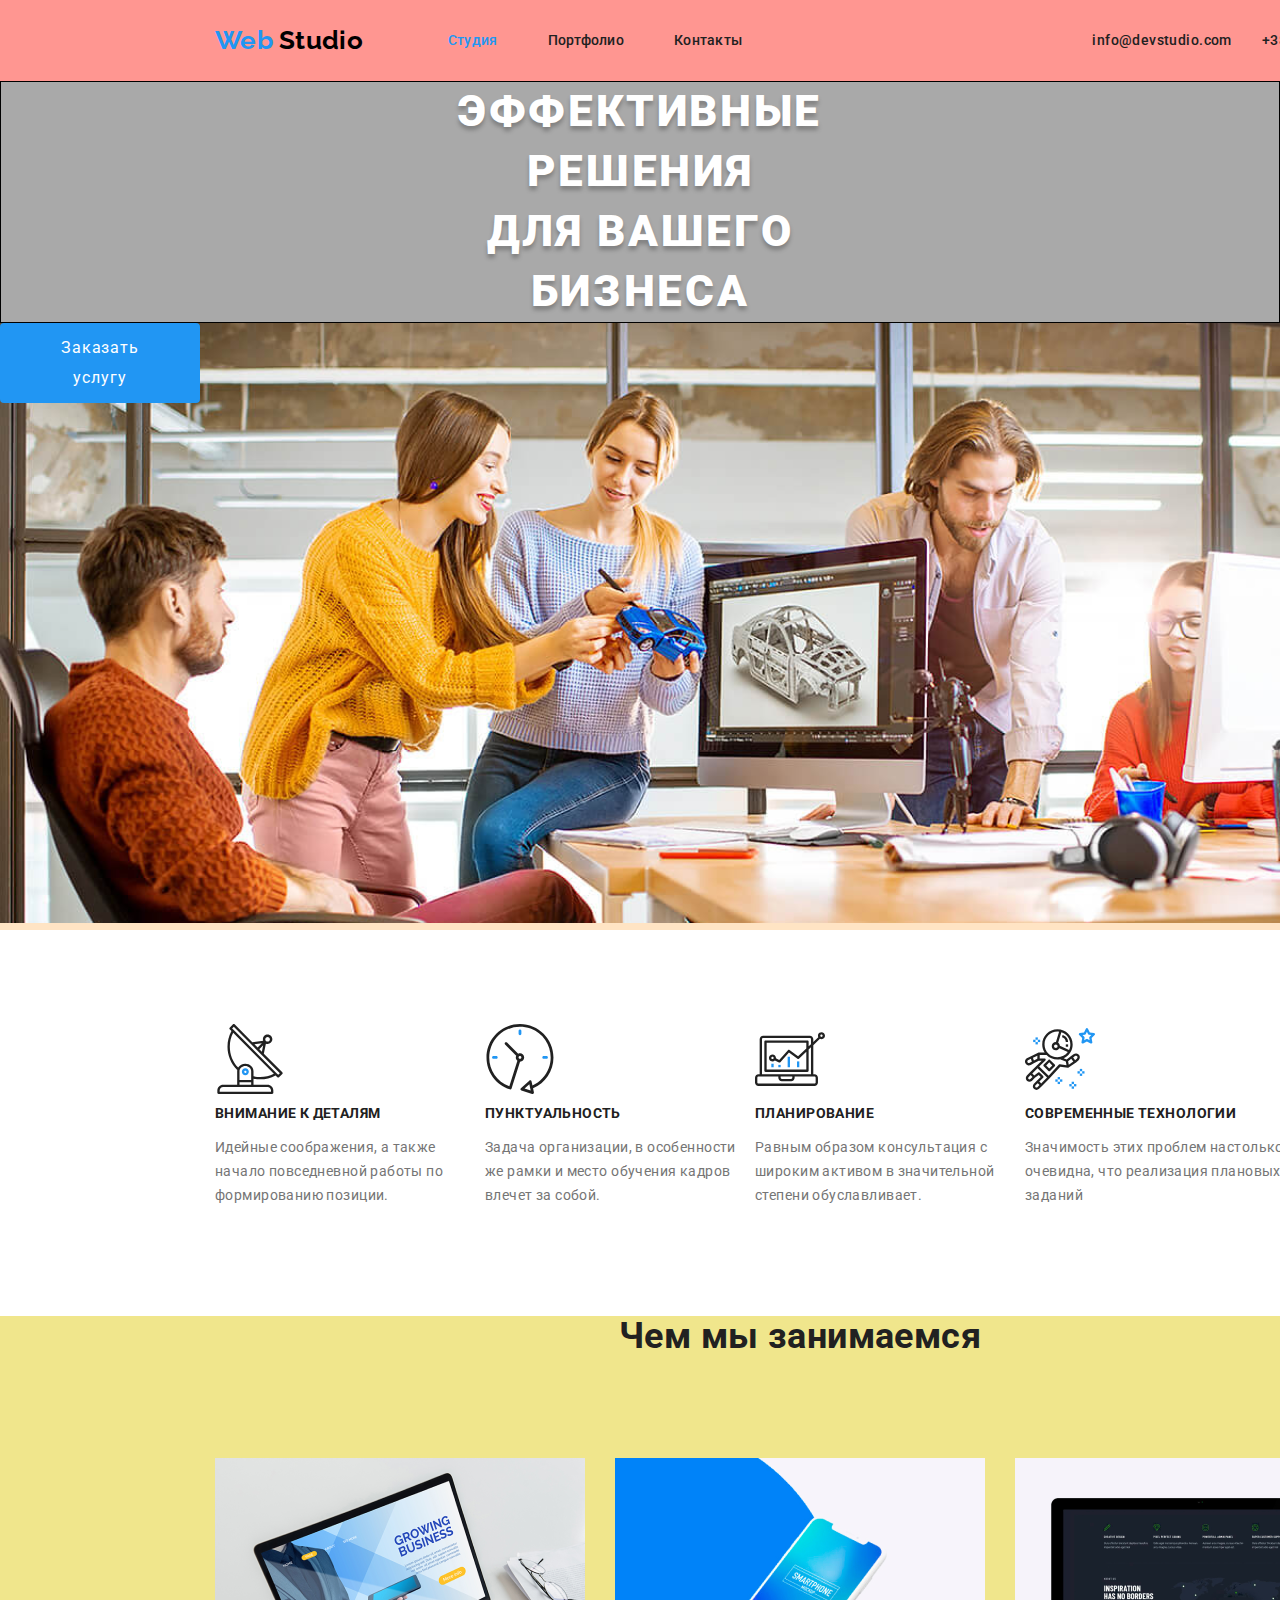
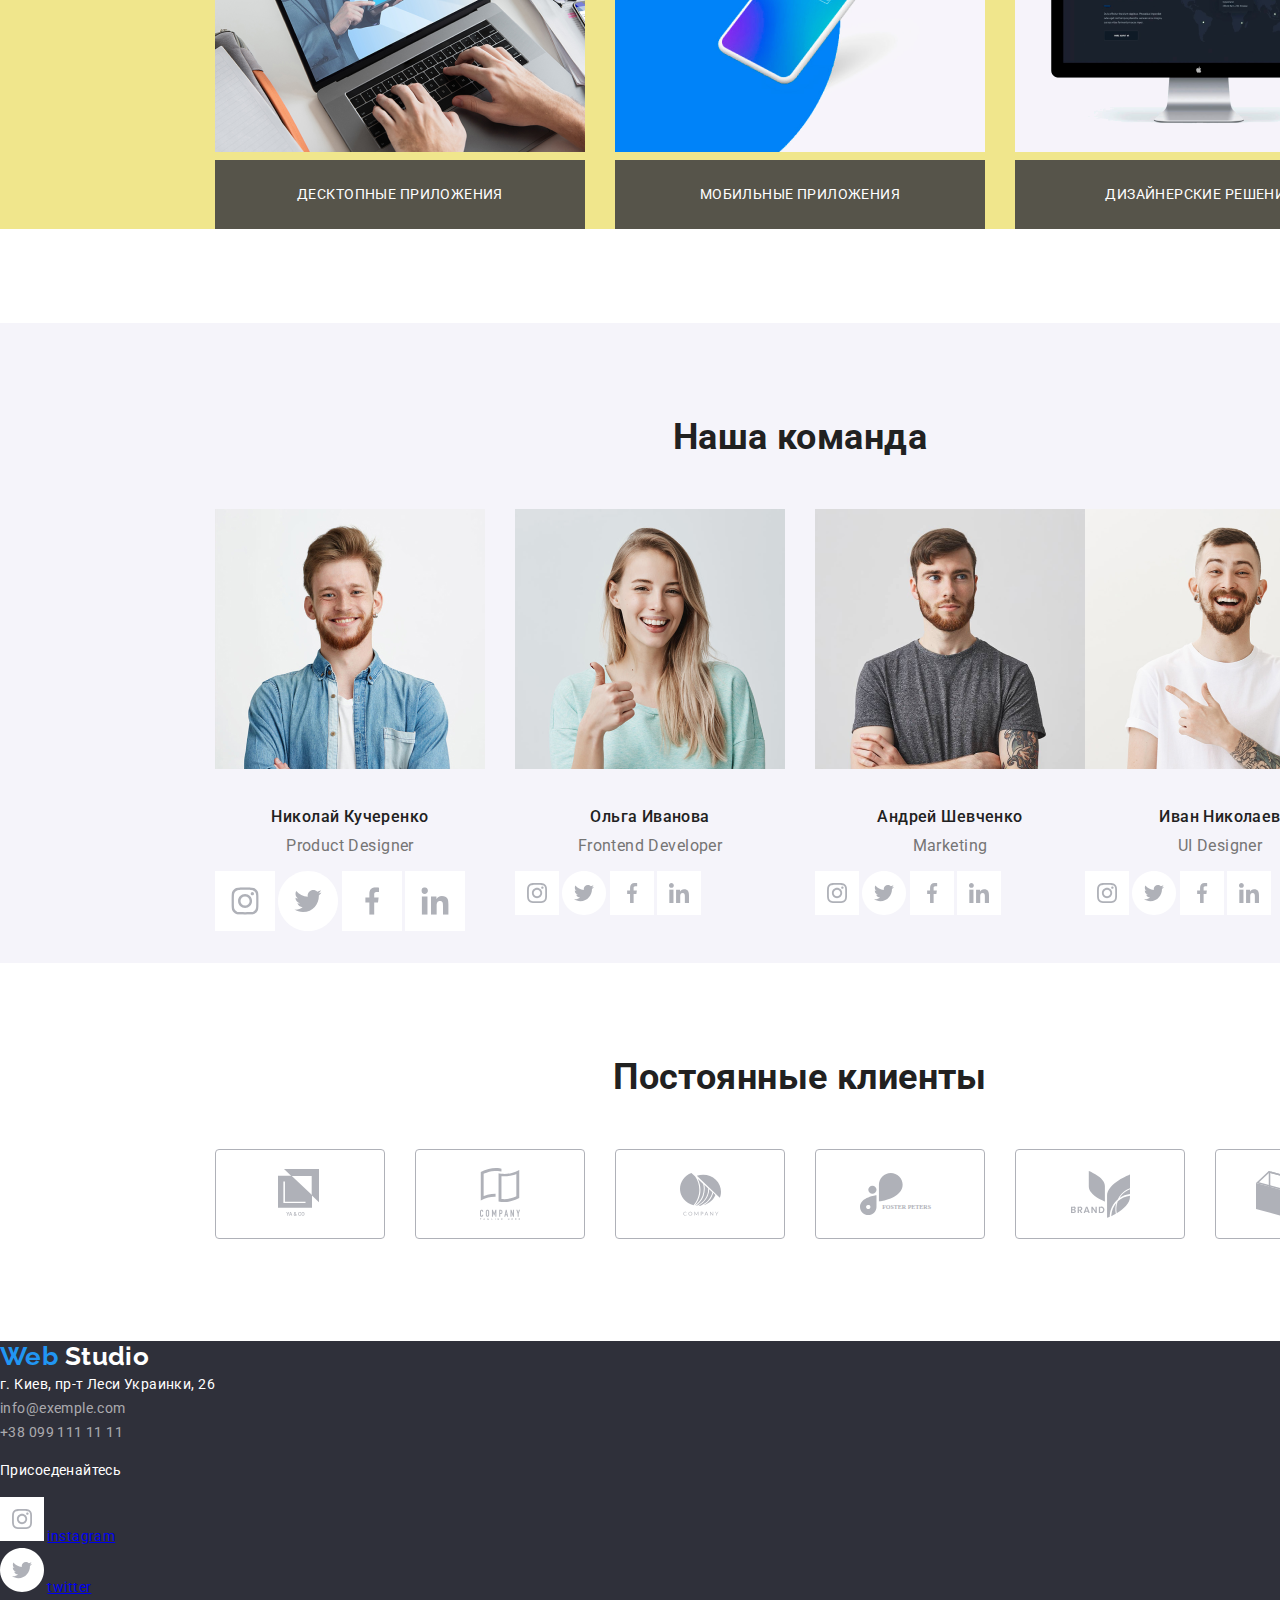
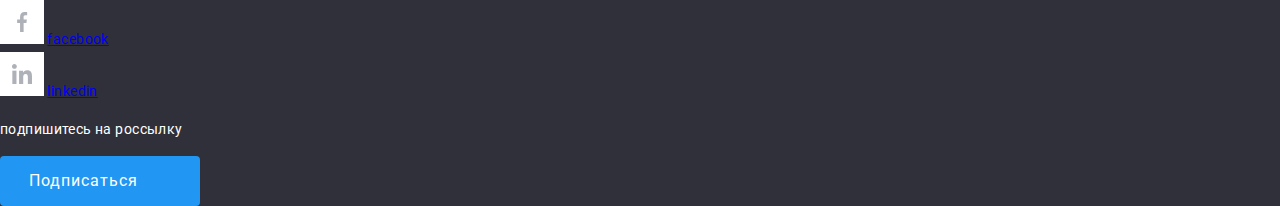
==== index.html @ 6019d4d0 "добавляет стили flaxbox в Студию" ====
<!DOCTYPE html>
<html lang="ru">
<head>
    <meta charset="UTF-8">
    <meta name="viewport" content="width=device-width, initial-scale=1.0">
    <title>Web Studio</title>
    <link href="https://fonts.googleapis.com/css2?family=Raleway:wght@700&family=Roboto:wght@500;700&display=swap" 
          rel="stylesheet"/>
    <link rel="stylesheet" href="./css/styles.css"/>
    <link rel="stylesheet" href="./css/normalize.css"/>
</head>
<body>   

    <!--шапка страницы-->
    <header>
        <div class="conteiner flaxbox">        
            <nav class="navigation">
                <a href="./index.html" class="logo"><span class="web">Web</span> Studio</a>
                <ul class="site-nav list">  
                    <li class="link-item">
                        <a href="./index.html" class="curent-link">Студия</a>
                    </li>
                    <li class="link-item">
                        <a href="./portfolio.html">Портфолио</a>
                    </li>
                    <li class="link-item">
                        <a href="">Контакты</a>
                    </li>      
                </ul>
            </nav>
            <ul class="site-auth list">  
                <li class="link-item">
                    <a href="mailto:info@devstudio.com">info@devstudio.com</a>
                </li>
                <li class="link-item">
                    <a href="tel:+380961111111">+38 096 111 11 11</a>
                </li>
            </ul>
        </div>
    </header>
    <main>

        <!--hero--->
        <section class="hero section">
            <div class="">            
                <h1 class="hero-title">Эффективные решения</br> для вашего бизнеса</h1>
                <a href="" class="button primary">Заказать услугу</a>
                <img src="./images/Header.png" alt="рабочий колектив работает над проэктом">
            </div>
        </section>

        <!--особенности-->
        <section class="section">
            <div class="conteiner features">
                <h2 hidden>Oсобенности</h2>
                <ul class="list features">
                    <li class="features-box">
                        <img src="./images/svg/antenna.svg" class="pic" alt="антена">
                        <h2 class="title">Внимание к деталям</h2>
                        <p>Идейные соображения, а также начало повседневной работы по формированию позиции.</p>
                    </li>
                    <li class="features-box">
                        <img src="./images/svg/clock.svg" class="pic" alt="часы">
                        <h2 class="title">Пунктуальность</h2>
                        <p>Задача организации, в особенности же рамки и место обучения кадров влечет за собой.</p>
                    </li>
                    <li class="features-box">
                        <img src="./images/svg/diagram.svg" class="pic" alt="диаграмма">
                        <h2 class="title">Планирование</h2>
                        <p>Равным образом консультация с широким активом в значительной степени обуславливает.</p>
                    </li>
                    <li class="features-box">
                        <img src="./images/svg/astronaut.svg" class="pic" alt="астронавт">
                        <h2 class="title">Современные технологии</h2>
                        <p>Значимость этих проблем настолько очевидна, что реализация плановых заданий</p>
                    </li>
                </ul>
            </div>
        </section>

        <!--чем мы занимаемся-->
        <section class="section">
            <div class="conteiner work">
                <h2 class="section-title">Чем мы занимаемся</h2>
                <ul class="list work">
                    <li class="work-box">
                        <img src="./images/pic/notebook.png" alt="ноутбук"> 
                        <p class="text">Десктопные приложения</p>
                    </li>
                    <li class="work-box">
                        <img src="./images/pic/mobil.png" alt="смартфон">
                        <p class="text">Мобильные приложения</p>
                    </li>
                    <li class="work-box">
                        <img src="./images/pic/computer.png" alt="компьютер">
                        <p class="text">Дизайнерские решения</P>
                    </li>
                </ul>
            </div> 
        </section>

        <!--наша команда-->
        <section class="section">
            <div class="conteiner team">
                <h2 class="section-title our-team">Наша команда</h2>
                <ul class="list team">
                    <li class="team-member 1">
                        <img src="./images/команда/николай.jpg" alt="фото работника" width="270">
                        <h3 class="team-title">Николай Кучеренко</h3>
                        <p class="team-text">Product Designer</p>
                            
                        <ul class="list social-links-box">
                            <li class="social-links">
                                <a href=""></a>
                                <img class="link social-link-item" src="./images/social-links/instagram.svg" 
                                alt="ссылка на инстаграм">
                                <a href=""></a>
                                <img class="link social-link-item" src="./images/social-links/twitter.svg" 
                                alt="ссылка на твитер">
                                <a href=""></a>
                                <img class="link social-link-item" src="./images/social-links/facebook.svg" 
                                alt="ссылка на фейсбук">
                                <a href=""></a>
                                <img class="link social-link-item" src="./images/social-links/linkedin.svg" 
                                alt="ссылка на линкедин"> 
                            </li>
                        </ul>  
                    </li>
                    <li class="team-member 2">
                        <img src="./images/команда/ольга.png" alt="фото работника" width="270">
                        <h3 class="team-title">Ольга Иванова</h3>
                        <p class="team-text">Frontend Developer</p>
                        
                        <ul class="list social-links-box">
                            <li class="social-links">
                                <a href=""></a>
                                <img src="./images/social-links/instagram.svg" alt="ссылка на инстаграм">
                                <a href=""></a>
                                <img src="./images/social-links/twitter.svg" alt="ссылка на твитер">
                                <a href=""></a>
                                <img src="./images/social-links/facebook.svg" alt="ссылка на фейсбук">
                                <a href=""></a>
                                <img src="./images/social-links/linkedin.svg" alt="ссылка на линкедин"> 
                            </li>
                        </ul>
                    </li>
                    <li class="team-member 3">
                        <img src="./images/команда/андрей.png" alt="фото работника" width="270">
                        <h3 class="team-title">Андрей Шевченко</h3>
                        <p class="team-text">Marketing</p>
                            
                        <ul class="list social-links-box">
                            <li class="social-links">
                                <a href=""></a>
                                <img src="./images/social-links/instagram.svg" alt="ссылка на инстаграм">
                                <a href=""></a>
                                <img src="./images/social-links/twitter.svg" alt="ссылка на твитер">
                                <a href=""></a>
                                <img src="./images/social-links/facebook.svg" alt="ссылка на фейсбук">
                                <a href=""></a>
                                <img src="./images/social-links/linkedin.svg" alt="ссылка на линкедин"> 
                            </li>
                        </ul>
                        </li>
                    <li class="team-member 4">
                        <img src="./images/команда/иван.png" alt="фото работника" width="270">
                        <h3 class="team-title">Иван Николаев</h3>
                        <p class="team-text">UI Designer</p>
                            
                        <ul class="list social-links-box">
                            <li class="social-links">
                                <a href=""></a>
                                <img src="./images/social-links/instagram.svg" alt="ссылка на инстаграм">
                                <a href=""></a>
                                <img src="./images/social-links/twitter.svg" alt="ссылка на твитер">
                                <a href=""></a>
                                <img src="./images/social-links/facebook.svg" alt="ссылка на фейсбук">
                                <a href=""></a>
                                <img src="./images/social-links/linkedin.svg" alt="ссылка на линкедин"> 
                            </li>
                        </ul>
                    </li>
                </ul>
            </div> 
        </section>

        <!--постоянные клиенты-->
        <section class="section">
            <div class="conteiner clients">
                <h2 class="section-title">Постоянные клиенты</h2>
                <ul class="list clients-list-box">
                    <li class="clients-list">
                        <a href=""></a>
                        <img src="./images/clients/Client1.svg" alt="Логотип компании 1">
                    </li>
                    <li class="clients-list">
                        <a href=""></a>
                        <img src="./images/clients/Client2.svg" alt="Логотип компании 2">
                    </li>
                    <li class="clients-list">
                        <a href=""></a>
                        <img src="./images/clients/Client3.svg" alt="Логотип компании 3">
                    </li>
                    <li class="clients-list">
                        <a href=""></a>
                        <img src="./images/clients/Client4.svg" alt="Логотип компании 4">
                    </li>
                    <li class="clients-list">
                        <a href=""></a>
                        <img src="./images/clients/Client5.svg" alt="Логотип компании 5">
                    </li>
                    <li class="clients-list">
                        <a href=""></a>
                        <img src="./images/clients/Client6.svg" alt="Логотип компании 6">
                    </li>
                </ul>
            </div>
        </section> 
    </main>
    
    <!--подвал-->
    <footer class="footer">
        <div>        
            <!--контакты-->
            <div>
                <a href="./index.html" class="logo logo-footer"><span class="web">Web</span> Studio</a>
                <address>
                    г. Киев, пр-т Леси Украинки, 26 
                </address>  
                <ul class="list contacts">
                    <li>info@exemple.com</li>
                    <li>+38 099 111 11 11</li>
                </ul>     
            </div>
            <!--соц.сети-->
            <div>
                <p>Присоеденайтесь</p>
                <ul class="list">
                    <li>
                        <img src="./images/social-links/instagram.svg" alt="ссылка на инстаграм">
                        <a href="./images/social-links/instagram.svg" aria-label="Cсылка на instagram">instagram</a>
                    </li>
                    <li>
                        <img src="./images/social-links/twitter.svg" alt="ссылка на твитер">
                        <a href="./images/social-links/twitter.svg" aria-label="Cсылка на twitter">twitter</a>
                    </li>
                    <li>
                        <img src="./images/social-links/facebook.svg" alt="ссылка на фейсбук">
                        <a href="./images/social-links/facebook.svg" aria-label="Cсылка на facebook">facebook</a>
                    </li>
                    <li>
                        <img src="./images/social-links/linkedin.svg" alt="ссылка на линкедин">
                        <a href="./images/social-links/linkedin.svg" aria-label="Cсылка на linkedin">linkedin</a>
                    </li>
                </ul>
            </div>
            <!--подписка на россылку-->
            <div>
                <p>подпишитесь на россылку</p>
                <a href="" class="button secondary">Подписаться</a>
            </div>
        </div>
    </footer>
</body>
</html>
---- css/styles.css ----
.conteiner.flaxbox {
    background-color: #ff9691;
}
.hero {
    background-color: bisque;
}
.hero-title {
    background-color: darkgray;
}
.conteiner.specifications {
    background-color: rgb(186, 243, 245);
}
.conteiner.work {
    background-color: khaki;
}


:root {
    --primary-text-color: #212121;
    --text-color:  #757575;
    --accent-color: #2196F3;
    --primary-white-color: #ffffff;
}

*,
*:before,
*:after {
    box-sizing: border-box;
}

body {
    font-family: Roboto;
    font-style: normal;
    font-weight: 400;
    font-size: 14px;
    line-height: 1.71;    
    letter-spacing: 0.03em;
    background-color: var(--primary-white-color);
    color: var(--text-color); 
} 

nav {
    display: flex;
    font-weight: 500;
    line-height: 1.14;
    letter-spacing: 0.02em;
    color: var(--primary-text-color);
}

h1,h2,h3,h4,h5 {
    color: var(--primary-text-color);
    font-weight: 700;
}

.logo {
    font-family: Raleway;
    font-weight: 700;
    font-size: 26px;
    line-height: 1.2;
    color: #000000;
    text-decoration: none;
}

.web,
.site-nav .curent-link {
    color: var(--accent-color);
}

.flaxbox {
    padding: 25px 0;
}

.flaxbox,
.navigation,
.site-nav, 
.site-auth { 
    display: flex;
    justify-content: flex-end;
    align-items: center;
}

.site-nav .link-item:not(:first-child) { 
    margin-left: 50px;
}

.navigation .logo {
    margin-right: 85px;
}

.site-auth .link-item:not(:first-child) { 
    margin-left: 30px;
}

.navigation {
    margin-right: auto;
}

.conteiner {
    width: 1600px;
    padding-left: 215px;
    padding-right: 215px;
    margin-left: auto;
    margin-right: auto;
}

.section {
   margin-bottom: 94px;

}

/* SITE-NAU -AUTH */

.site-nav a,
.site-auth a {
    font-weight: 500;
    font-size: 14px;
    line-height: 1.14;
    color: var(--primary-text-color);
    text-decoration: none;
}

.site-nav a:hover,
.site-auth a:hover,
.site-nav a:focus,
.site-auth a:focus {
    color: var(--accent-color) 
}

/* HERO */

.hero-title {
    font-weight: 900;
    font-size: 44px;
    line-height: 1.36;
    letter-spacing: 0.06em;
    text-transform: uppercase;
    text-align: center;
    color: var(--primary-white-color);
    border: 1px solid #000000;
    text-shadow: 0px 4px 4px rgba(0, 0, 0, 0.25);
    margin: 0;
    padding-left: 452px;
    padding-right: 452px;
}


/* BUTTON */

.button {
    display: flex;
    align-items: center;
    text-align: center;

    font-size: 16px;
    line-height: 1.88;
    letter-spacing: 0.06em;   
    width: 200px;
    padding: 10px 32px;
    border-radius: 4px;
    
    color: var(--primary-text-color);
    background-color: #F5F4FA;
    text-decoration: none;
}

.button.primary {
    position: absolute;
    color: var(--primary-white-color);
    background-color: var(--accent-color);
}

.button.secondary {
    padding-top: 10px;
    padding-right: 62px;
    padding-bottom: 10px;
    padding-left: 29px;
    border-radius: 4px;
    color: var(--primary-white-color);
    background-color: var(--accent-color);
}

.button.filters {
    box-sizing: content-box;
    width: auto;
    padding: 6px 22px;
    font-weight: 500;
    font-size: 16px;
    line-height: 1.63;
    letter-spacing: 0.03em;
}

.button.filters:hover {
    color: var(--primary-white-color);
    background-color: var(--accent-color);
}

.list {
    list-style: none;
    padding: 0;
    margin: 0;
}

/* ОСОБЕННОСТИ */

.features .title {
    font-size: 14px;
    line-height: 1.14;
    text-transform: uppercase;
    color: var(--primary-text-color);
}

.list.features {
    display: flex;
}

.features-box {
    width: calc((100% - 30px * 3) / 4);
    align-content: space-between;
}

.features-box:nth-child(4n) {
    padding-right: 0;
}

.list.features .pic {
    display: block;
    justify-content: center
}


/* Чем мы занимаемся */

.section-title {
    font-size: 36px;
    line-height: 1.16;
    text-align: center;
    color: var(--primary-text-color);
    margin: 0;
    padding-bottom: 50px;
}

.work-box .text {
    font-size: 14px;
    line-height: 1.14;
    text-align: center;
    text-transform: uppercase;
    background: rgba(47, 48, 58, 0.8);
    color: var(--primary-white-color); 
    margin: 0;
    padding: 27px 0;
}

.list.work {
    display: flex; 
    padding-top: 50px;
}

.work-box {
    width: calc((100% - 30px * 2) / 3);
    margin-right: 30px;
}

.work-box:nth-child(3n) {
    margin-right: 0;
}



/* НАША КОМАНДА */

.conteiner.team {
    background-color: #F5F4FA;
}

.team .team-title {
    font-weight: 500;
    font-size: 16px;
    line-height: 1.19;
    text-align: center;
    color: var(--primary-text-color);
    margin: 30px 0 0;
}

.team .team-text { 
    font-weight: 400;
    font-size: 16px;
    line-height: 1.19;
    text-align: center;
    color: var(--text-color);
    margin: 10px 0 0;
}

.our-team {
    padding-top: 94px;
}

.list.team {
    display: flex;
}

.team-member {
    width: calc((100% - 30px * 3) / 4);
    margin-right: 30px;
}

.team-member:nth-child(3n) {
    margin-right: 0;
}

.social-links-box {
    /* display: flex;
    justify-content: space-between;    */
    margin: 16px 0 24px;
}

.social-link-item {
    width: calc((100% - 10px * 3) / 4);

}
.list .social-links {
    color: var(--text-color);
}

.social-links .link:hover,
.social-links .link:focus {
    color: var(--accent-color);
}

/* CLIENTS */

.clients-list-box  {
    display: flex;
}

.clients-list {
    width: calc((100% - 30px * 5) / 6);
    margin-right: 30px;
}


/* FOOTER */

.footer {
    background: #2F303A;
    color: var(--primary-white-color);
    font-size: 14px;
    line-height: 1.71;
}

.logo.logo-footer {    
    color: var(--primary-white-color);
} 

address {
    font-style: normal;
}


.list.contacts  {
    color: rgba(255, 255, 255, 0.6);
    text-decoration: none
}

/* .team {
    display: flex;
} */

.projects .title {
    font-weight: 700;
    font-size: 18px;
    line-height: 2;
    letter-spacing: 0.06em;
    color: var(--primary-text-color);
}

.projects .text {
    font-weight: 400;
    font-size: 16px;
    line-height: 1.88;
    color: var(--text-color);
}

.effects-title {
    font-weight: 400;
    font-size: 18px;
    line-height: 1.55;
}


/* цвет текста заголовка черный #212121; */
/* вторичный цвет, абзац, #757575; */
/* белый цвет #FFFFFF; */
/* емейл напис rgba(255, 255, 255, 0.6) */
/*  иконки background: #E5E5E5; */
/* страниця вторичний цвет background: #F5F4FA; */
/* интерактивная подсветка цвет  #2196F3; */
/*  фон надписов "чем мы занимаемся"background: rgba(47, 48, 58, 0.8); */
/* фон наша команда background: #F5F4FA; */
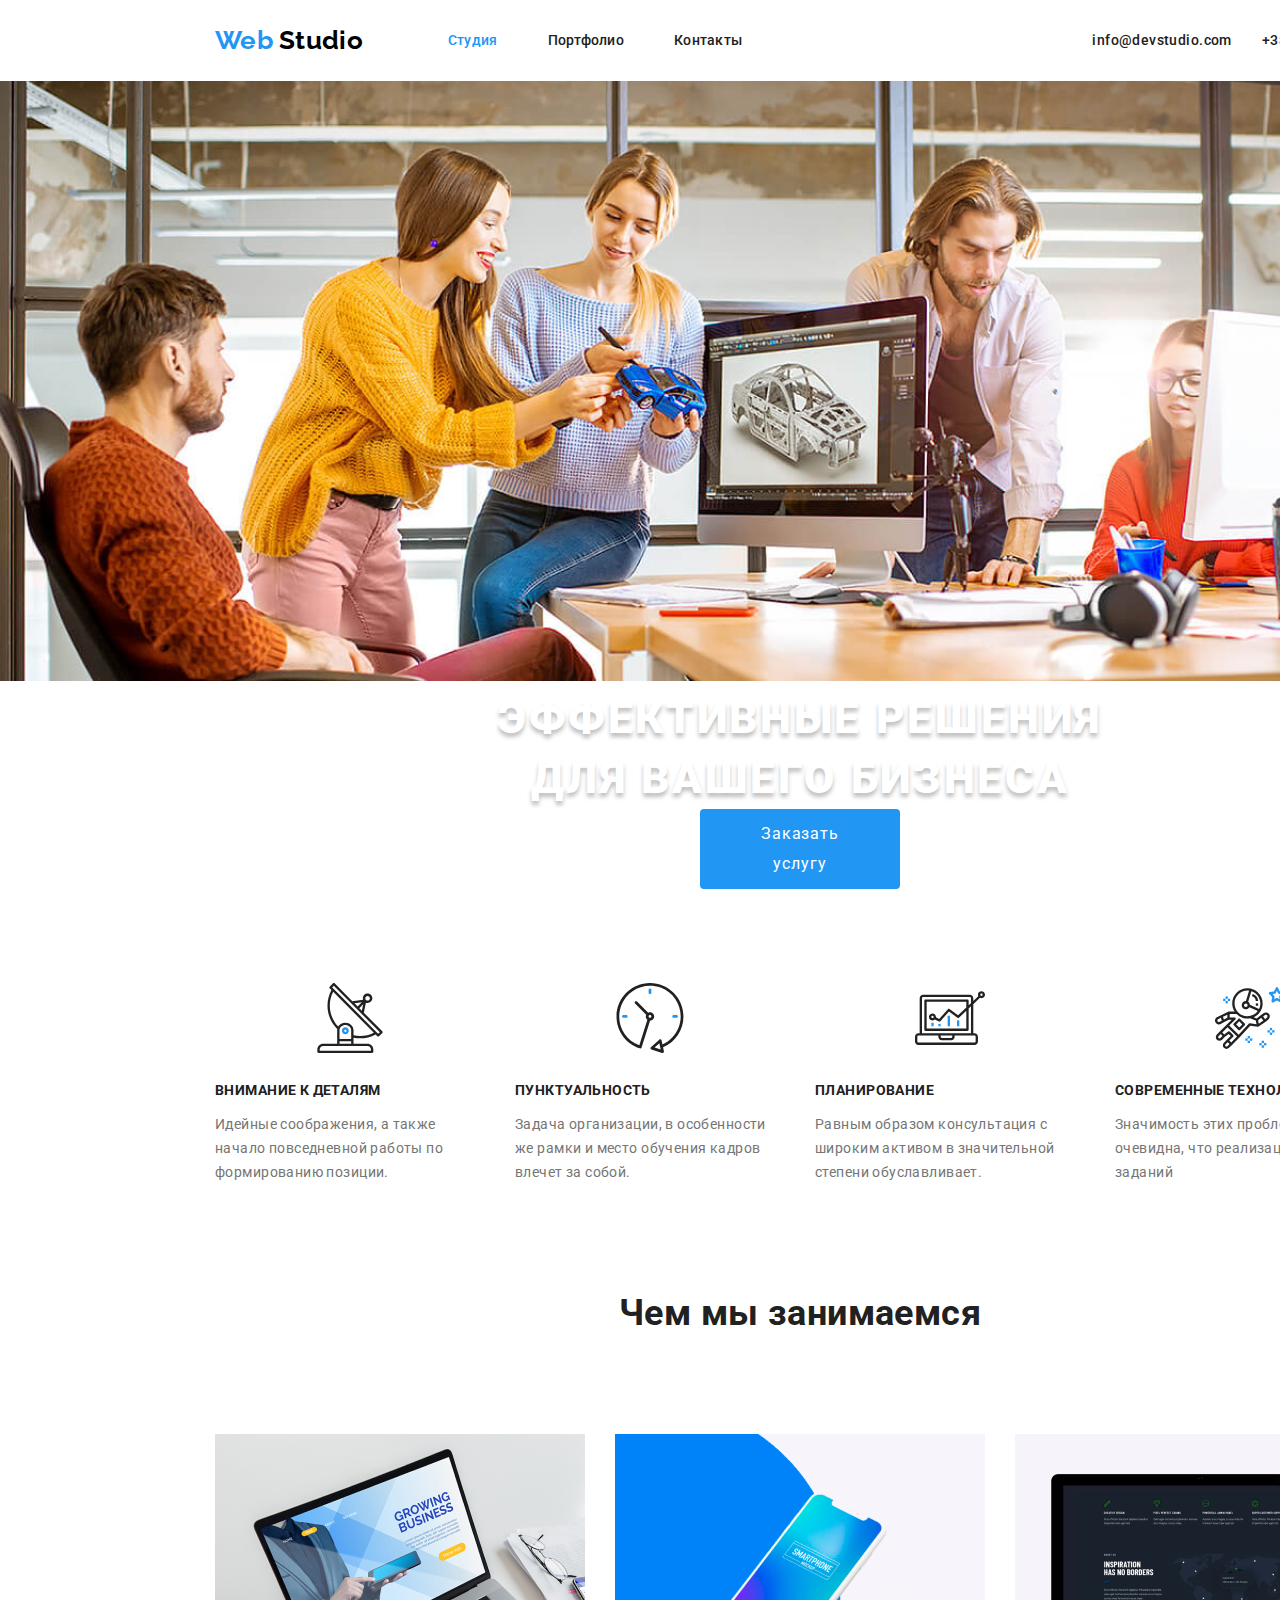
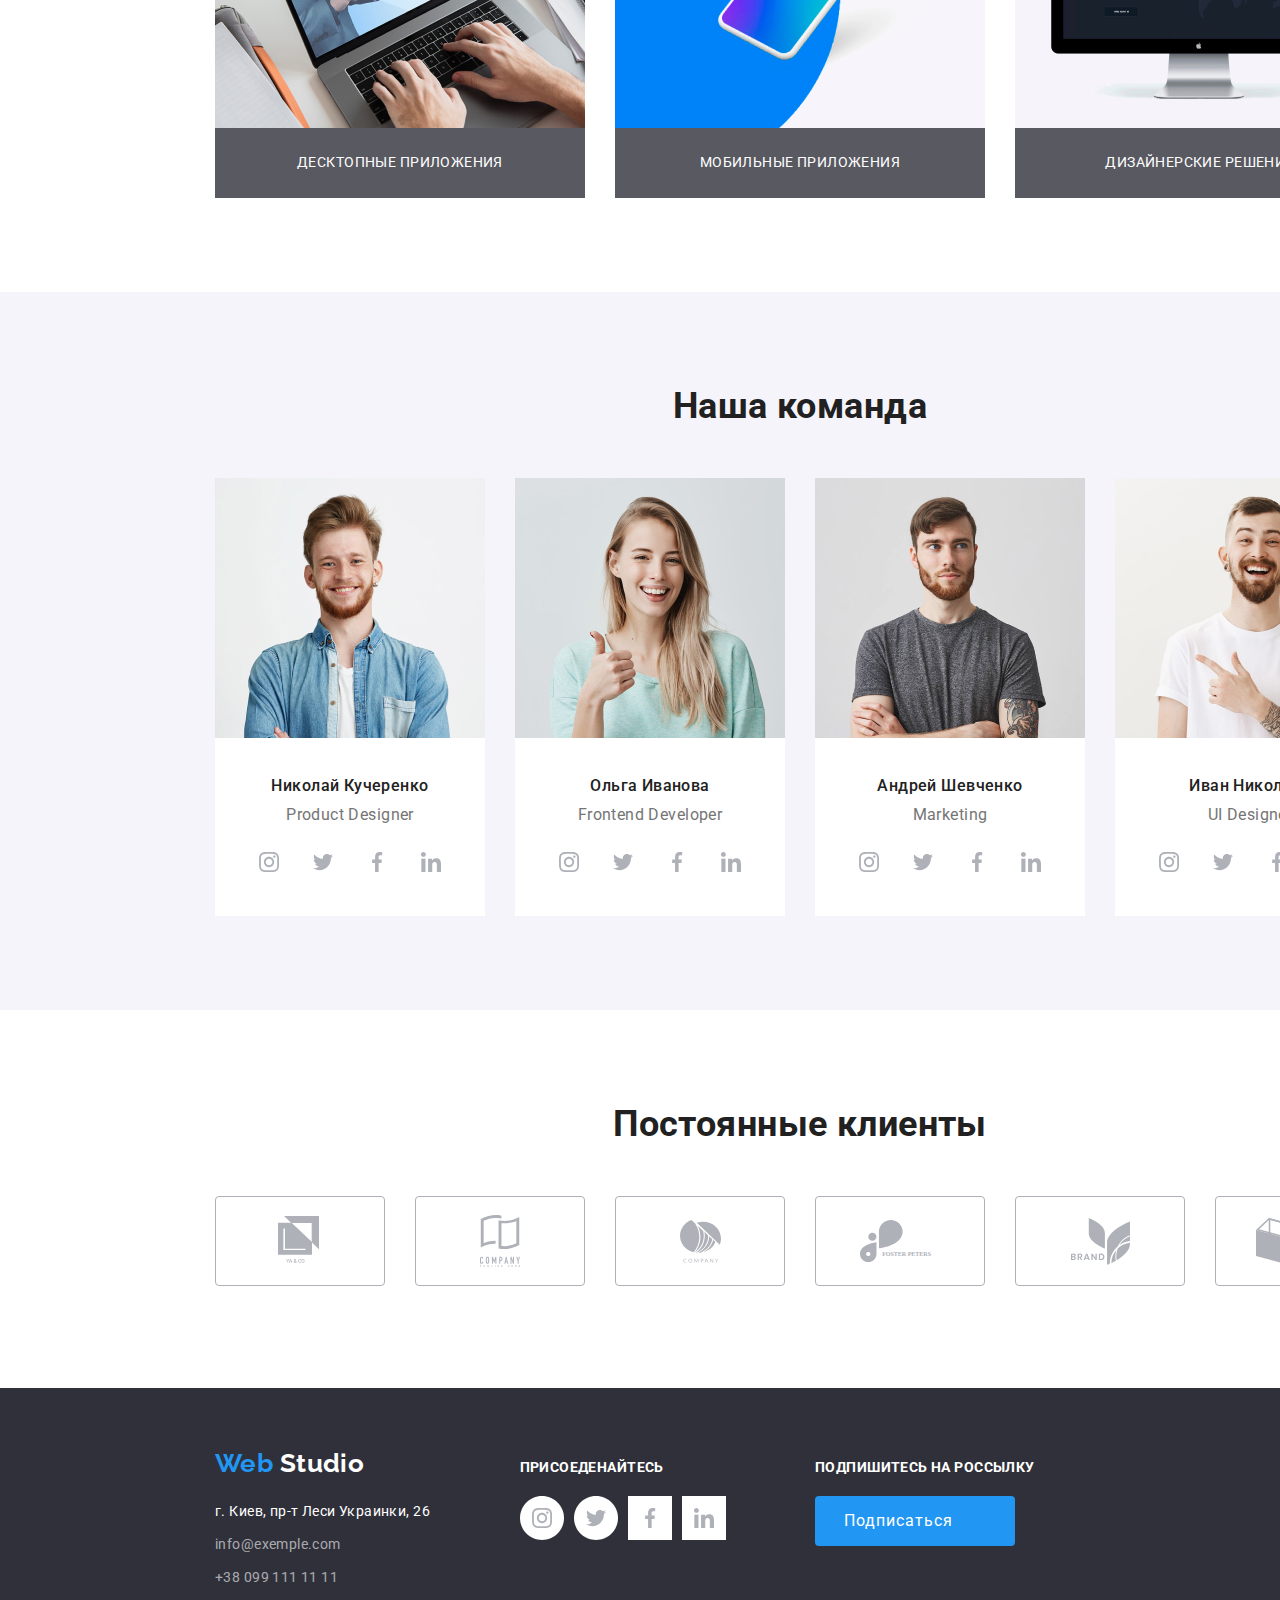
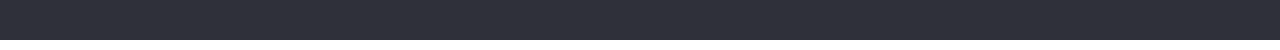
==== commit c87d6d7a: "стилизирует Портфолио во Flex" ====
--- a/index.html
+++ b/index.html
@@ -12,40 +12,39 @@
 <body>   
 
     <!--шапка страницы-->
-    <header>
-        <div class="conteiner flaxbox">        
-            <nav class="navigation">
-                <a href="./index.html" class="logo"><span class="web">Web</span> Studio</a>
-                <ul class="site-nav list">  
-                    <li class="link-item">
-                        <a href="./index.html" class="curent-link">Студия</a>
-                    </li>
-                    <li class="link-item">
-                        <a href="./portfolio.html">Портфолио</a>
-                    </li>
-                    <li class="link-item">
-                        <a href="">Контакты</a>
-                    </li>      
-                </ul>
-            </nav>
-            <ul class="site-auth list">  
+    <header  class="conteiner page-header">
+        <nav class=" navigation">
+            <a href="./index.html" class="logo"><span class="web">Web</span> Studio</a>
+            <ul class="site-nav list">  
                 <li class="link-item">
-                    <a href="mailto:info@devstudio.com">info@devstudio.com</a>
+                    <a href="./index.html" class="curent-link">Студия</a>
                 </li>
                 <li class="link-item">
-                    <a href="tel:+380961111111">+38 096 111 11 11</a>
+                    <a href="./portfolio.html">Портфолио</a>
                 </li>
+                <li class="link-item">
+                    <a href="">Контакты</a>
+                </li>      
             </ul>
-        </div>
+        </nav>
+
+        <ul class="site-auth list">  
+            <li class="link-item">
+                <a href="mailto:info@devstudio.com">info@devstudio.com</a>
+            </li>
+            <li class="link-item">
+                <a href="tel:+380961111111">+38 096 111 11 11</a>
+            </li>
+        </ul>
     </header>
     <main>
 
         <!--hero--->
-        <section class="hero section">
-            <div class="">            
+        <section class="hero">
+            <div class="conteiner hero-conteiner">
+                <img src="./images/Header.png" alt="рабочий колектив работает над проэктом">
                 <h1 class="hero-title">Эффективные решения</br> для вашего бизнеса</h1>
-                <a href="" class="button primary">Заказать услугу</a>
-                <img src="./images/Header.png" alt="рабочий колектив работает над проэктом">
+                <a href="" class="button primary">Заказать услугу</a>    
             </div>
         </section>
 
@@ -55,22 +54,22 @@
                 <h2 hidden>Oсобенности</h2>
                 <ul class="list features">
                     <li class="features-box">
-                        <img src="./images/svg/antenna.svg" class="pic" alt="антена">
+                        <img src="./images/svg/antenna.svg" alt="антена">
                         <h2 class="title">Внимание к деталям</h2>
                         <p>Идейные соображения, а также начало повседневной работы по формированию позиции.</p>
                     </li>
                     <li class="features-box">
-                        <img src="./images/svg/clock.svg" class="pic" alt="часы">
+                        <img src="./images/svg/clock.svg" alt="часы">
                         <h2 class="title">Пунктуальность</h2>
                         <p>Задача организации, в особенности же рамки и место обучения кадров влечет за собой.</p>
                     </li>
                     <li class="features-box">
-                        <img src="./images/svg/diagram.svg" class="pic" alt="диаграмма">
+                        <img src="./images/svg/diagram.svg" alt="диаграмма">
                         <h2 class="title">Планирование</h2>
                         <p>Равным образом консультация с широким активом в значительной степени обуславливает.</p>
                     </li>
                     <li class="features-box">
-                        <img src="./images/svg/astronaut.svg" class="pic" alt="астронавт">
+                        <img src="./images/svg/astronaut.svg" alt="астронавт">
                         <h2 class="title">Современные технологии</h2>
                         <p>Значимость этих проблем настолько очевидна, что реализация плановых заданий</p>
                     </li>
@@ -102,7 +101,7 @@
         <!--наша команда-->
         <section class="section">
             <div class="conteiner team">
-                <h2 class="section-title our-team">Наша команда</h2>
+                <h2 class="section-title">Наша команда</h2>
                 <ul class="list team">
                     <li class="team-member 1">
                         <img src="./images/команда/николай.jpg" alt="фото работника" width="270">
@@ -112,17 +111,19 @@
                         <ul class="list social-links-box">
                             <li class="social-links">
                                 <a href=""></a>
-                                <img class="link social-link-item" src="./images/social-links/instagram.svg" 
-                                alt="ссылка на инстаграм">
-                                <a href=""></a>
-                                <img class="link social-link-item" src="./images/social-links/twitter.svg" 
-                                alt="ссылка на твитер">
-                                <a href=""></a>
-                                <img class="link social-link-item" src="./images/social-links/facebook.svg" 
-                                alt="ссылка на фейсбук">
-                                <a href=""></a>
-                                <img class="link social-link-item" src="./images/social-links/linkedin.svg" 
-                                alt="ссылка на линкедин"> 
+                                <img src="./images/social-links/instagram.svg" alt="ссылка на инстаграм">
+                            </li>
+                            <li class="social-links">
+                                <a href=""></a>
+                                <img src="./images/social-links/twitter.svg" alt="ссылка на твитер">
+                            </li>
+                            <li class="social-links">
+                            <a href=""></a>
+                                <img src="./images/social-links/facebook.svg" alt="ссылка на фейсбук">
+                            </li>
+                            <li class="social-links">    
+                                <a href=""></a>
+                                <img src="./images/social-links/linkedin.svg" alt="ссылка на линкедин"> 
                             </li>
                         </ul>  
                     </li>
@@ -135,10 +136,16 @@
                             <li class="social-links">
                                 <a href=""></a>
                                 <img src="./images/social-links/instagram.svg" alt="ссылка на инстаграм">
-                                <a href=""></a>
-                                <img src="./images/social-links/twitter.svg" alt="ссылка на твитер">
-                                <a href=""></a>
-                                <img src="./images/social-links/facebook.svg" alt="ссылка на фейсбук">
+                            </li>
+                            <li class="social-links">
+                                <a href=""></a>
+                                <img src="./images/social-links/twitter.svg" alt="ссылка на твитер">
+                            </li>
+                            <li class="social-links">
+                            <a href=""></a>
+                                <img src="./images/social-links/facebook.svg" alt="ссылка на фейсбук">
+                            </li>
+                            <li class="social-links">    
                                 <a href=""></a>
                                 <img src="./images/social-links/linkedin.svg" alt="ссылка на линкедин"> 
                             </li>
@@ -153,10 +160,16 @@
                             <li class="social-links">
                                 <a href=""></a>
                                 <img src="./images/social-links/instagram.svg" alt="ссылка на инстаграм">
-                                <a href=""></a>
-                                <img src="./images/social-links/twitter.svg" alt="ссылка на твитер">
-                                <a href=""></a>
-                                <img src="./images/social-links/facebook.svg" alt="ссылка на фейсбук">
+                            </li>
+                            <li class="social-links">
+                                <a href=""></a>
+                                <img src="./images/social-links/twitter.svg" alt="ссылка на твитер">
+                            </li>
+                            <li class="social-links">
+                            <a href=""></a>
+                                <img src="./images/social-links/facebook.svg" alt="ссылка на фейсбук">
+                            </li>
+                            <li class="social-links">    
                                 <a href=""></a>
                                 <img src="./images/social-links/linkedin.svg" alt="ссылка на линкедин"> 
                             </li>
@@ -171,10 +184,16 @@
                             <li class="social-links">
                                 <a href=""></a>
                                 <img src="./images/social-links/instagram.svg" alt="ссылка на инстаграм">
-                                <a href=""></a>
-                                <img src="./images/social-links/twitter.svg" alt="ссылка на твитер">
-                                <a href=""></a>
-                                <img src="./images/social-links/facebook.svg" alt="ссылка на фейсбук">
+                            </li>
+                            <li class="social-links">
+                                <a href=""></a>
+                                <img src="./images/social-links/twitter.svg" alt="ссылка на твитер">
+                            </li>
+                            <li class="social-links">
+                            <a href=""></a>
+                                <img src="./images/social-links/facebook.svg" alt="ссылка на фейсбук">
+                            </li>
+                            <li class="social-links">    
                                 <a href=""></a>
                                 <img src="./images/social-links/linkedin.svg" alt="ссылка на линкедин"> 
                             </li>
@@ -219,44 +238,45 @@
     </main>
     
     <!--подвал-->
-    <footer class="footer">
-        <div>        
+    <footer class="section">
+        <div class="conteiner footer">   
+            
             <!--контакты-->
-            <div>
+            <div class="footer-box footer-contacts">
                 <a href="./index.html" class="logo logo-footer"><span class="web">Web</span> Studio</a>
-                <address>
-                    г. Киев, пр-т Леси Украинки, 26 
-                </address>  
+                <address class="address-item">г. Киев, пр-т Леси Украинки, 26</address>  
                 <ul class="list contacts">
-                    <li>info@exemple.com</li>
-                    <li>+38 099 111 11 11</li>
+                    <li class="contacts-item">info@exemple.com</li>
+                    <li class="contacts-item">+38 099 111 11 11</li>
                 </ul>     
             </div>
+
             <!--соц.сети-->
-            <div>
-                <p>Присоеденайтесь</p>
-                <ul class="list">
-                    <li>
+            <div class="footer-box join ">
+                <p class="text-footer">Присоеденайтесь</p>
+                <ul class="list links-box-footer">
+                    <li class="social-links-footer">
                         <img src="./images/social-links/instagram.svg" alt="ссылка на инстаграм">
-                        <a href="./images/social-links/instagram.svg" aria-label="Cсылка на instagram">instagram</a>
-                    </li>
-                    <li>
+                        <a href="" aria-label="Cсылка на instagram"></a>
+                    </li>
+                    <li class="social-links-footer">
                         <img src="./images/social-links/twitter.svg" alt="ссылка на твитер">
-                        <a href="./images/social-links/twitter.svg" aria-label="Cсылка на twitter">twitter</a>
-                    </li>
-                    <li>
+                        <a href="" aria-label="Cсылка на twitter"></a>
+                    </li>
+                    <li class="social-links-footer">
                         <img src="./images/social-links/facebook.svg" alt="ссылка на фейсбук">
-                        <a href="./images/social-links/facebook.svg" aria-label="Cсылка на facebook">facebook</a>
-                    </li>
-                    <li>
+                        <a href="" aria-label="Cсылка на facebook"></a>
+                    </li>
+                    <li class="social-links-footer">
                         <img src="./images/social-links/linkedin.svg" alt="ссылка на линкедин">
-                        <a href="./images/social-links/linkedin.svg" aria-label="Cсылка на linkedin">linkedin</a>
-                    </li>
-                </ul>
-            </div>
+                        <a href="" aria-label="Cсылка на linkedin"></a>
+                    </li>
+                </ul>
+            </div>
+
             <!--подписка на россылку-->
-            <div>
-                <p>подпишитесь на россылку</p>
+            <div class="footer-box registery">
+                <p class="text-footer">подпишитесь на россылку</p>
                 <a href="" class="button secondary">Подписаться</a>
             </div>
         </div>
--- a/css/styles.css
+++ b/css/styles.css
@@ -1,4 +1,4 @@
-.conteiner.flaxbox {
+/* .conteiner.page-header {
     background-color: #ff9691;
 }
 .hero {
@@ -13,7 +13,9 @@
 .conteiner.work {
     background-color: khaki;
 }
-
+main {
+    background-color: palegreen;
+} */
 
 :root {
     --primary-text-color: #212121;
@@ -52,6 +54,12 @@
     font-weight: 700;
 }
 
+.list {
+    list-style: none;
+    padding: 0;
+    margin: 0;
+}
+
 .logo {
     font-family: Raleway;
     font-weight: 700;
@@ -66,34 +74,7 @@
     color: var(--accent-color);
 }
 
-.flaxbox {
-    padding: 25px 0;
-}
-
-.flaxbox,
-.navigation,
-.site-nav, 
-.site-auth { 
-    display: flex;
-    justify-content: flex-end;
-    align-items: center;
-}
-
-.site-nav .link-item:not(:first-child) { 
-    margin-left: 50px;
-}
-
-.navigation .logo {
-    margin-right: 85px;
-}
-
-.site-auth .link-item:not(:first-child) { 
-    margin-left: 30px;
-}
-
-.navigation {
-    margin-right: auto;
-}
+/* SITE-NAU -AUTH */
 
 .conteiner {
     width: 1600px;
@@ -103,12 +84,33 @@
     margin-right: auto;
 }
 
-.section {
-   margin-bottom: 94px;
-
-}
-
-/* SITE-NAU -AUTH */
+.navigation {
+    margin-right: auto; 
+}
+
+.page-header {
+    display: flex;
+    /* border: 1px solid #ECECEC; */
+}
+
+.site-nav, 
+.site-auth {
+    display: flex;
+    align-items: center;
+}
+
+.navigation .logo {
+    margin-right: 85px;
+    padding: 25px 0;
+}
+
+.site-nav .link-item:not(:first-child) { 
+    margin-left: 50px;
+}
+
+.site-auth .link-item:not(:first-child) { 
+    margin-left: 30px;
+}
 
 .site-nav a,
 .site-auth a {
@@ -128,26 +130,31 @@
 
 /* HERO */
 
+.conteiner.hero-conteiner {
+    display: block;
+    text-align: center;
+    padding: 0;
+}
+
 .hero-title {
+    margin: 0;
+    text-transform: uppercase;
+    text-align: center;
+
+    color: var(--primary-white-color);
     font-weight: 900;
     font-size: 44px;
     line-height: 1.36;
     letter-spacing: 0.06em;
-    text-transform: uppercase;
-    text-align: center;
-    color: var(--primary-white-color);
-    border: 1px solid #000000;
+    /* border: 1px solid #000000; */
     text-shadow: 0px 4px 4px rgba(0, 0, 0, 0.25);
-    margin: 0;
-    padding-left: 452px;
-    padding-right: 452px;
 }
 
 
 /* BUTTON */
 
 .button {
-    display: flex;
+    display: inline-block;
     align-items: center;
     text-align: center;
 
@@ -164,7 +171,6 @@
 }
 
 .button.primary {
-    position: absolute;
     color: var(--primary-white-color);
     background-color: var(--accent-color);
 }
@@ -179,34 +185,17 @@
     background-color: var(--accent-color);
 }
 
-.button.filters {
-    box-sizing: content-box;
-    width: auto;
-    padding: 6px 22px;
-    font-weight: 500;
-    font-size: 16px;
-    line-height: 1.63;
-    letter-spacing: 0.03em;
-}
-
-.button.filters:hover {
-    color: var(--primary-white-color);
-    background-color: var(--accent-color);
-}
-
-.list {
-    list-style: none;
-    padding: 0;
-    margin: 0;
-}
-
 /* ОСОБЕННОСТИ */
 
+.section {
+   margin-top: 94px;
+}
 .features .title {
     font-size: 14px;
     line-height: 1.14;
     text-transform: uppercase;
     color: var(--primary-text-color);
+    margin-top: 30px;
 }
 
 .list.features {
@@ -215,17 +204,18 @@
 
 .features-box {
     width: calc((100% - 30px * 3) / 4);
-    align-content: space-between;
+    margin-right: 30px;
 }
 
 .features-box:nth-child(4n) {
-    padding-right: 0;
-}
-
-.list.features .pic {
+    margin-right: 0;
+}
+
+.features-box > img {
     display: block;
-    justify-content: center
-}
+    margin-left: auto;
+    margin-right: auto;
+} 
 
 
 /* Чем мы занимаемся */
@@ -260,6 +250,10 @@
     margin-right: 30px;
 }
 
+.work-box >img {
+    display: block;
+}
+
 .work-box:nth-child(3n) {
     margin-right: 0;
 }
@@ -270,6 +264,8 @@
 
 .conteiner.team {
     background-color: #F5F4FA;
+    padding-top: 94px;
+    padding-bottom: 94px;
 }
 
 .team .team-title {
@@ -290,10 +286,6 @@
     margin: 10px 0 0;
 }
 
-.our-team {
-    padding-top: 94px;
-}
-
 .list.team {
     display: flex;
 }
@@ -301,20 +293,21 @@
 .team-member {
     width: calc((100% - 30px * 3) / 4);
     margin-right: 30px;
-}
-
-.team-member:nth-child(3n) {
+    background-color: #fff;
+}
+
+.team-member:nth-child(4n) {
     margin-right: 0;
 }
 
 .social-links-box {
-    /* display: flex;
-    justify-content: space-between;    */
-    margin: 16px 0 24px;
-}
-
-.social-link-item {
+    display: flex;  
+    margin: 16px 32px 24px;
+}
+
+.social-links {
     width: calc((100% - 10px * 3) / 4);
+    margin-right: 10px;
 
 }
 .list .social-links {
@@ -340,12 +333,20 @@
 
 /* FOOTER */
 
-.footer {
+footer {
     background: #2F303A;
-    color: var(--primary-white-color);
+    height: 252px;
+}
+
+.conteiner.footer {
+    display: flex;
+    padding-top: 60px;
+    padding-bottom: 60px;
     font-size: 14px;
     line-height: 1.71;
-}
+    justify-content: space-between;
+    color: var(--primary-white-color);
+}  
 
 .logo.logo-footer {    
     color: var(--primary-white-color);
@@ -353,19 +354,95 @@
 
 address {
     font-style: normal;
-}
-
+    margin-top: 20px;
+}
+
+.list.contacts .contacts-item {
+    margin-top: 9px;
+}
 
 .list.contacts  {
     color: rgba(255, 255, 255, 0.6);
     text-decoration: none
 }
 
-/* .team {
-    display: flex;
-} */
-
-.projects .title {
+.links-box-footer {
+    display: flex;
+}
+
+.footer-box.join {
+    margin-top: 12px;
+}
+.social-links-footer:not(:last-child) {
+    margin-right: 10px;
+}
+
+.conteiner.footer .text-footer {
+    margin-top: 0;
+    margin-bottom: 20px;    
+    text-transform: uppercase;
+
+    line-height: 1.14;
+    font-weight: 700;
+    letter-spacing: 0.03em;
+}
+
+.footer-box.registery {
+    width: calc((100% - 30px) / 2);
+    margin-top: 12px
+}
+
+
+/* ПОРТФОЛИО */
+
+.button.filters {
+    width: auto;
+    padding: 6px 22px;
+    font-weight: 500;
+    line-height: 1.63;
+    letter-spacing: 0.03em;
+}
+
+.list.filters.flexbox > li:not(:first-child) {
+    margin-left: 8px;
+}
+
+.button.filters:hover {
+    color: var(--primary-white-color);
+    background-color: var(--accent-color);
+}
+
+.flexbox {
+    display: flex;
+    justify-content: center;
+    margin-bottom: 50px;
+}
+
+.projects-list {
+    display: flex;
+    flex-wrap: wrap;
+}
+
+.projects-list .projects-item {
+    width: calc((100% - 30px * 2) / 3);
+    margin-right: 30px;
+    margin-bottom: 30px;
+}
+
+.projects-item:nth-child(3n) {
+    margin-right: 0;
+}
+
+.projects-item:nth-last-child(-n + 3) {
+    margin-bottom: 0;
+}
+
+.projects-item > img {
+    display: block;
+}
+
+.projects-item .title {
+    margin: 20px 24px 4px;
     font-weight: 700;
     font-size: 18px;
     line-height: 2;
@@ -373,7 +450,9 @@
     color: var(--primary-text-color);
 }
 
-.projects .text {
+.projects-item .text {
+    margin: auto 20px 24px;
+
     font-weight: 400;
     font-size: 16px;
     line-height: 1.88;
@@ -381,6 +460,7 @@
 }
 
 .effects-title {
+    display: none;
     font-weight: 400;
     font-size: 18px;
     line-height: 1.55;
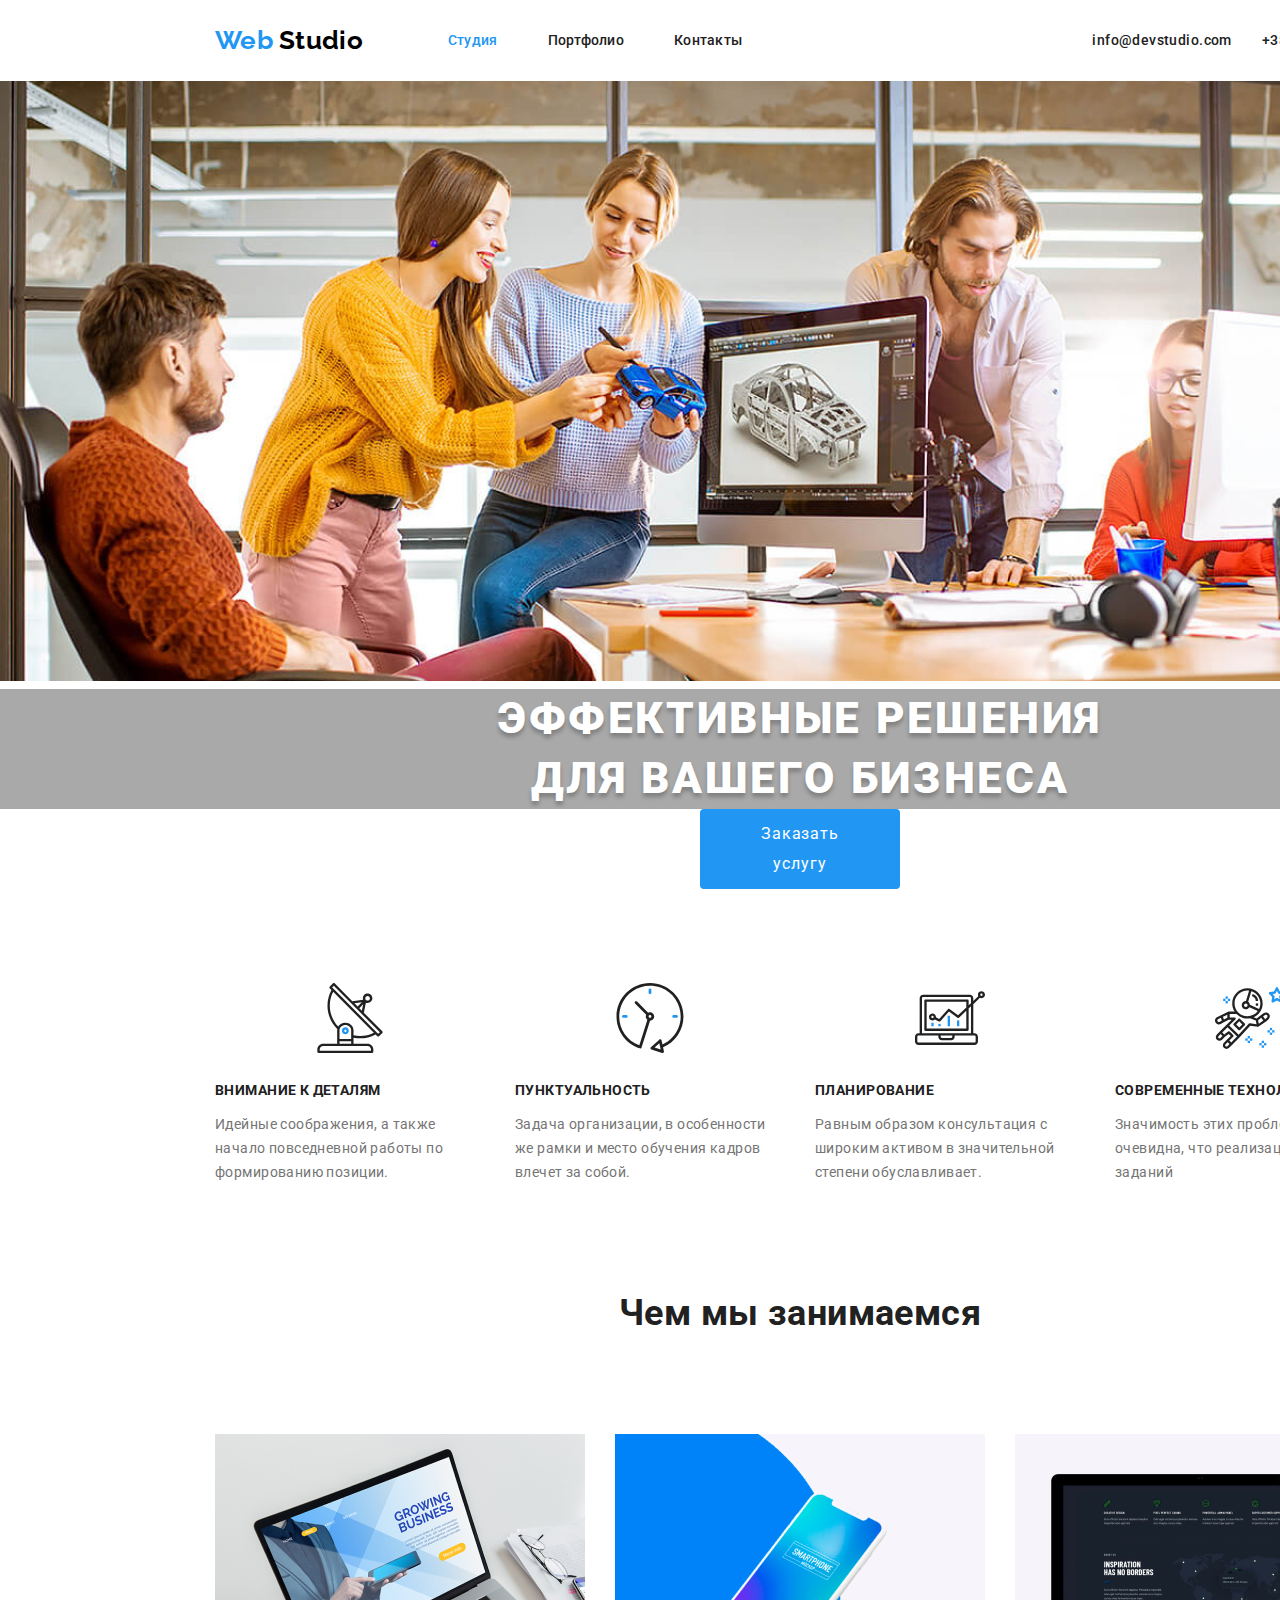
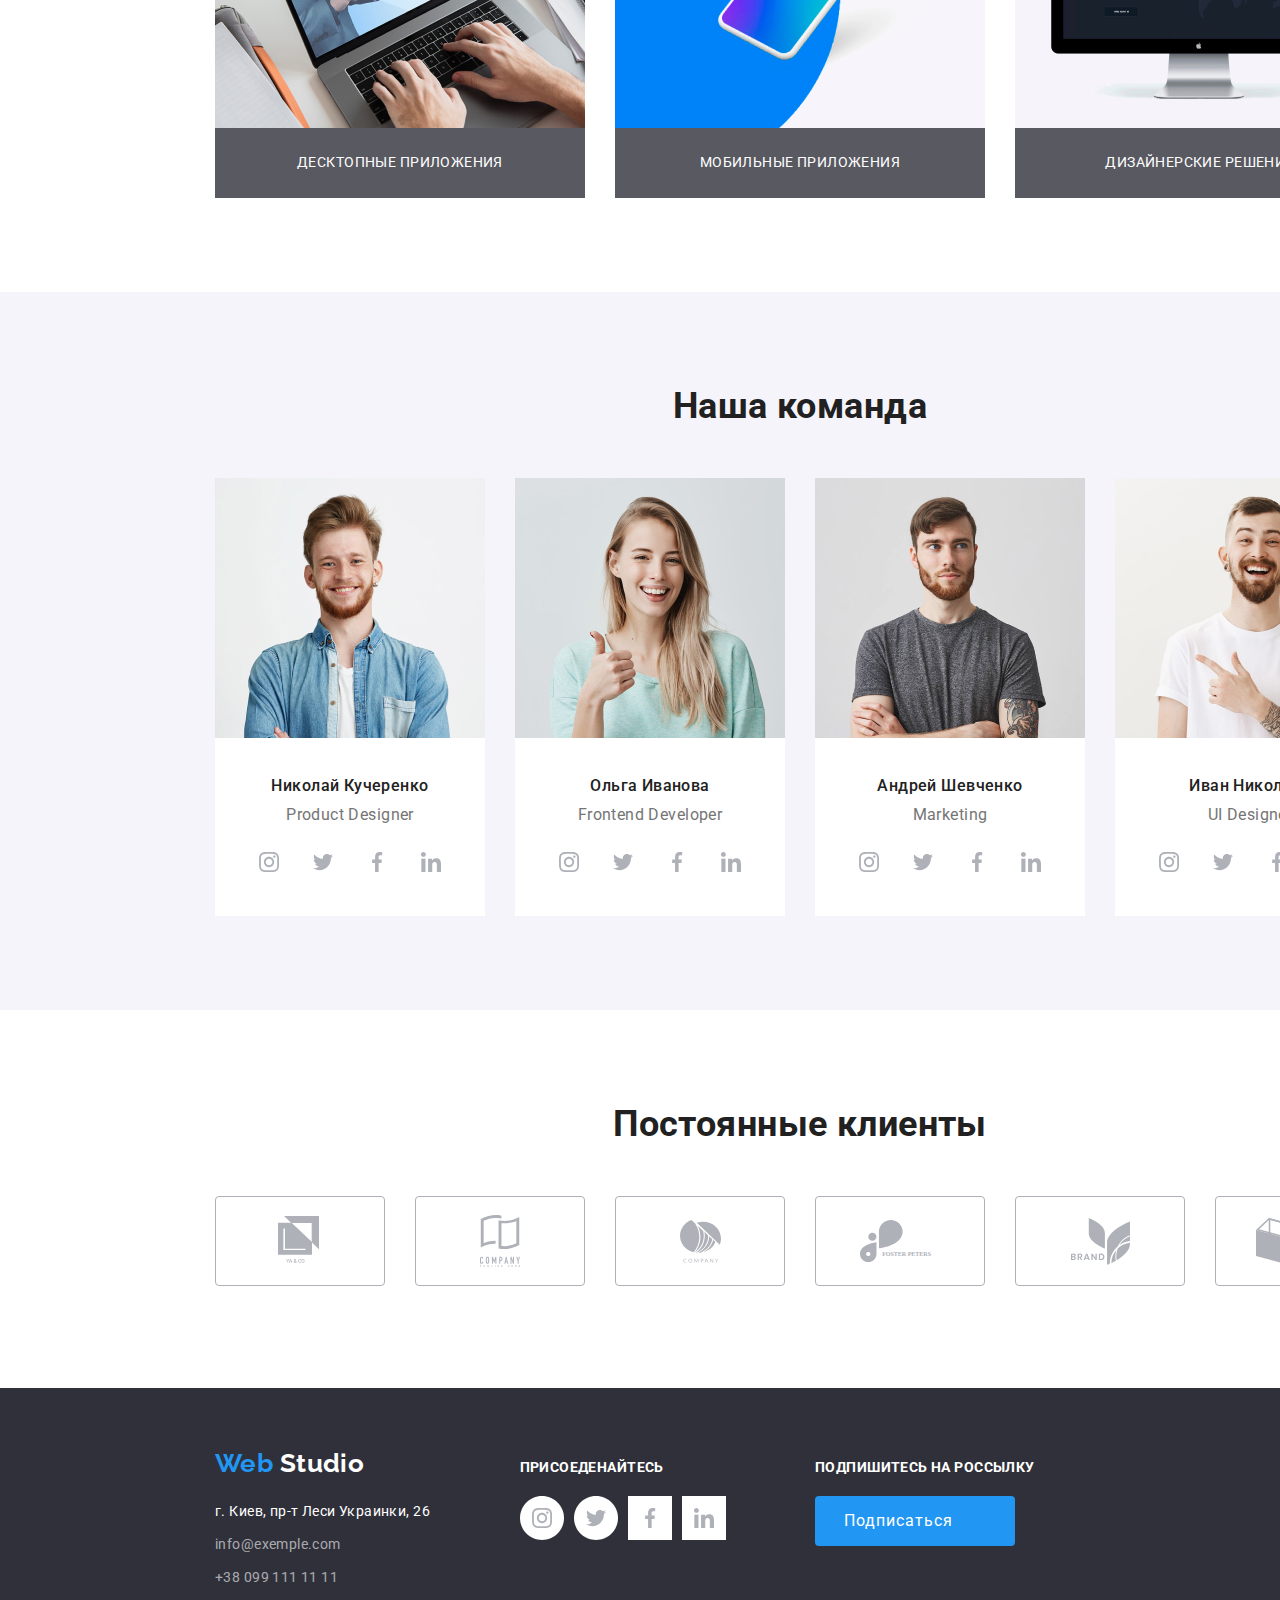
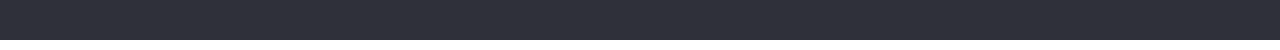
==== commit 9dde1bd5: "исправляет ошибку в герое" ====
--- a/index.html
+++ b/index.html
@@ -43,7 +43,7 @@
         <section class="hero">
             <div class="conteiner hero-conteiner">
                 <img src="./images/Header.png" alt="рабочий колектив работает над проэктом">
-                <h1 class="hero-title">Эффективные решения</br> для вашего бизнеса</h1>
+                <h1 class="hero-title">Эффективные решения<br> для вашего бизнеса</h1>
                 <a href="" class="button primary">Заказать услугу</a>    
             </div>
         </section>
--- a/css/styles.css
+++ b/css/styles.css
@@ -1,12 +1,14 @@
-/* .conteiner.page-header {
+.hero-title {
+    background-color: darkgray;
+ }
+/*    
+}.conteiner.page-header {
     background-color: #ff9691;
 }
 .hero {
     background-color: bisque;
 }
-.hero-title {
-    background-color: darkgray;
-}
+
 .conteiner.specifications {
     background-color: rgb(186, 243, 245);
 }
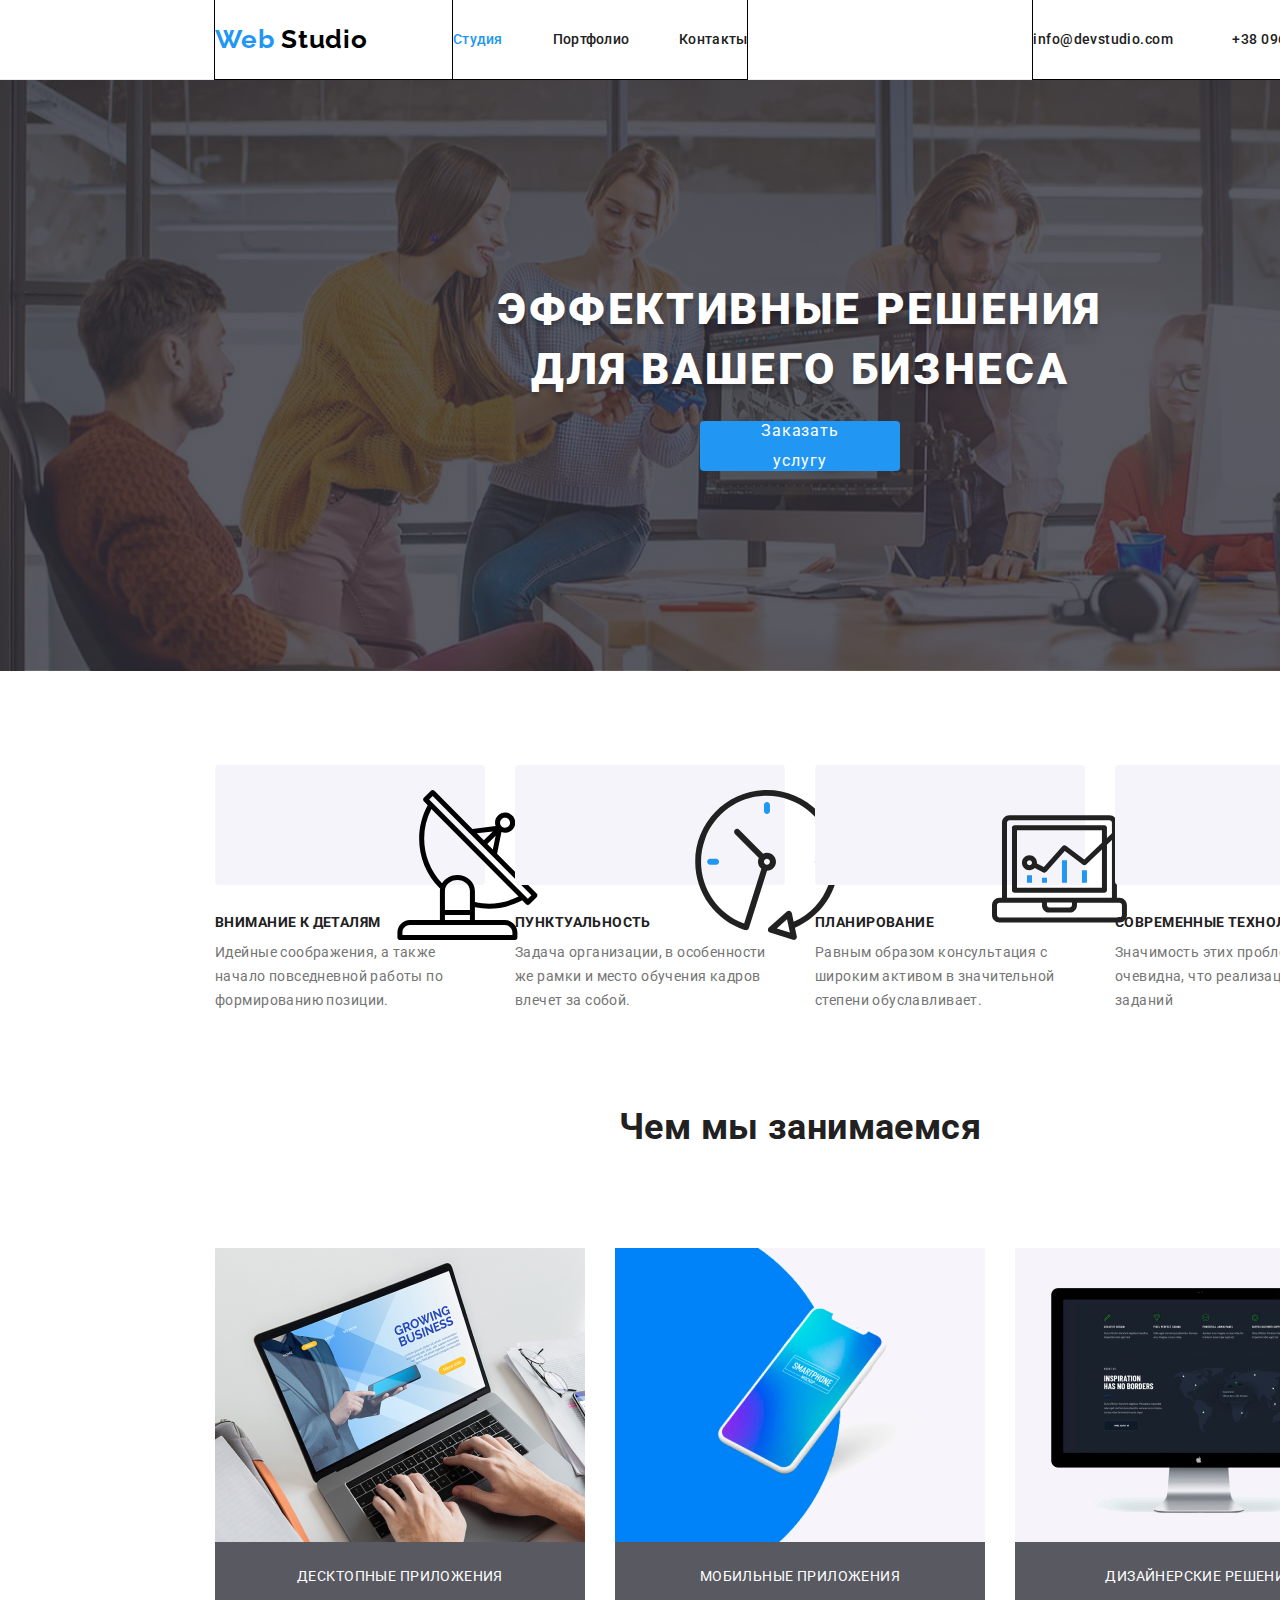
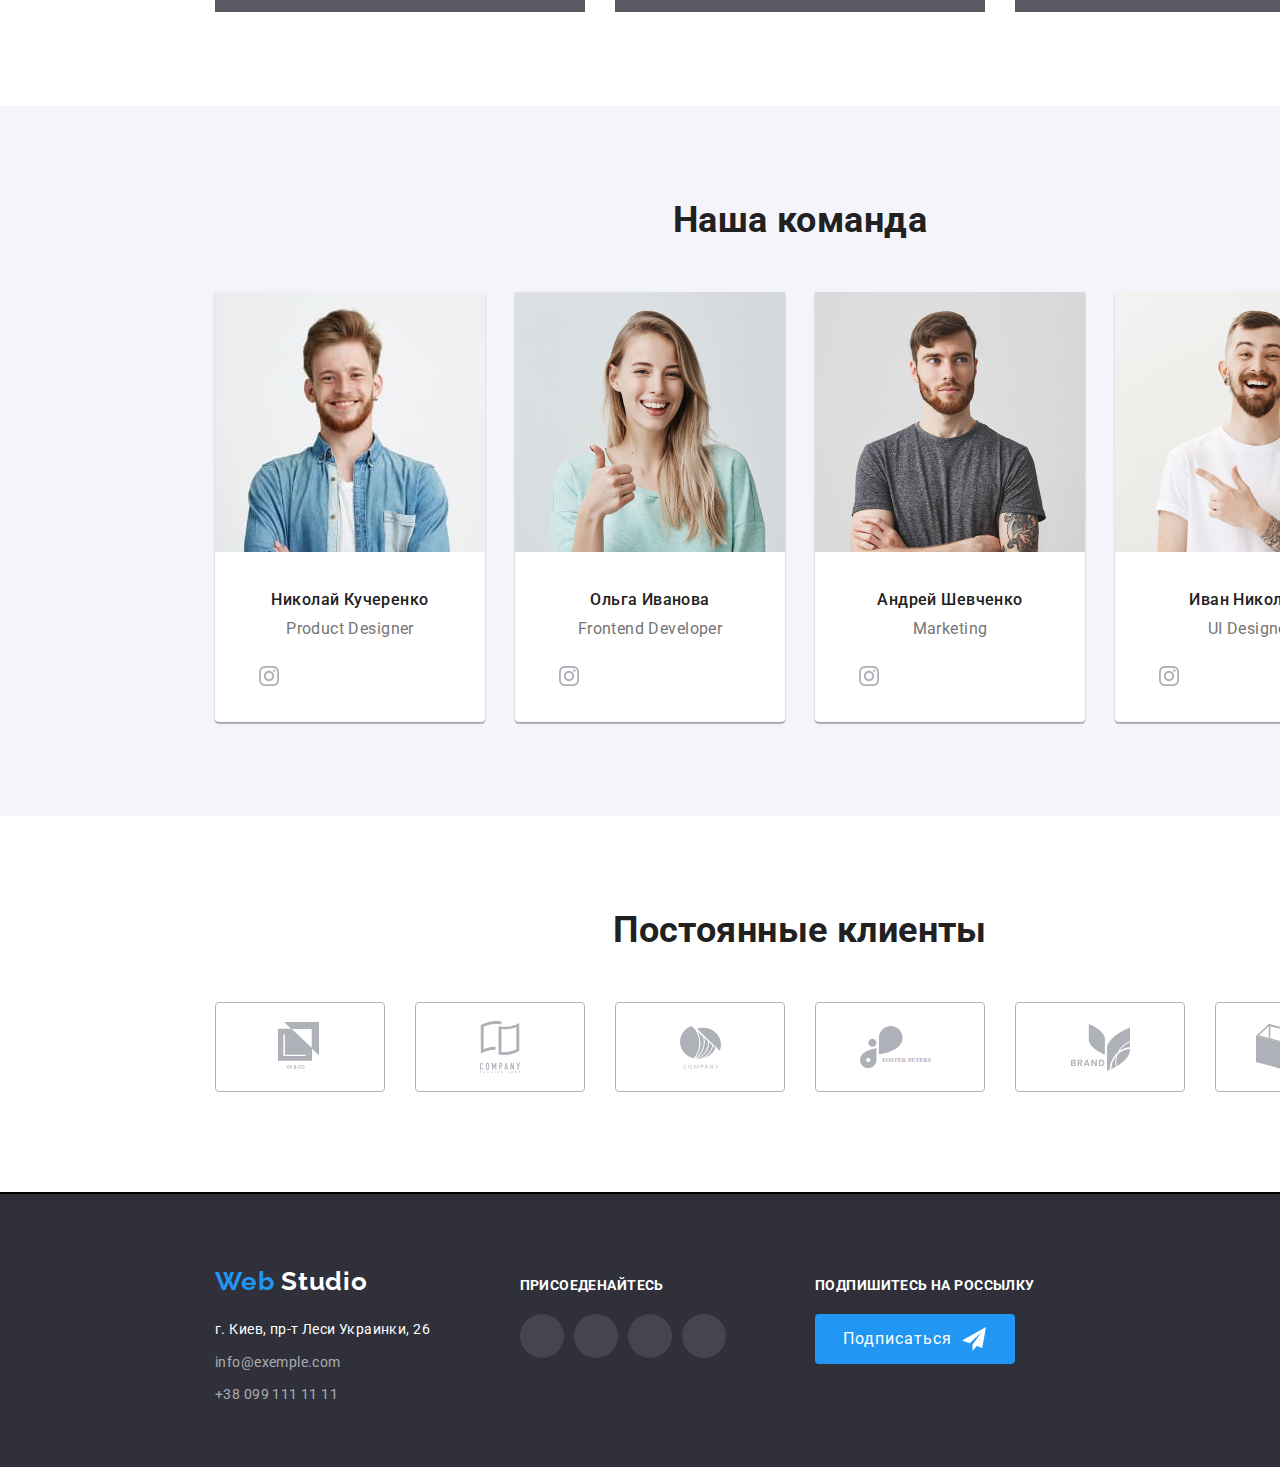
==== commit dcd15078: "добавляет иконки со спрайта" ====
--- a/index.html
+++ b/index.html
@@ -30,10 +30,18 @@
 
         <ul class="site-auth list">  
             <li class="link-item">
-                <a href="mailto:info@devstudio.com">info@devstudio.com</a>
+                <a href="mailto:info@devstudio.com" class="contact-link">info@devstudio.com
+                    <svg class="header-svg">
+                        <use href="./images/svg/sprite.svg#letter"></use>
+                    </svg>
+                </a>
             </li>
             <li class="link-item">
-                <a href="tel:+380961111111">+38 096 111 11 11</a>
+                <a href="tel:+380961111111" class="contact-link">+38 096 111 11 11
+                    <svg class="header-svg">
+                        <use href="./images/svg/sprite.svg#smartphone"></use>
+                    </svg>
+                </a>
             </li>
         </ul>
     </header>
@@ -42,7 +50,6 @@
         <!--hero--->
         <section class="hero">
             <div class="conteiner hero-conteiner">
-                <img src="./images/Header.png" alt="рабочий колектив работает над проэктом">
                 <h1 class="hero-title">Эффективные решения<br> для вашего бизнеса</h1>
                 <a href="" class="button primary">Заказать услугу</a>    
             </div>
@@ -54,22 +61,42 @@
                 <h2 hidden>Oсобенности</h2>
                 <ul class="list features">
                     <li class="features-box">
-                        <img src="./images/svg/antenna.svg" alt="антена">
+                        <div class="icon-features">
+                            <svg class="icon" min-width="65" min-height="67">
+                                <use href="./images/svg/sprite.svg#icon-antena"> </use>
+                            </svg>
+                        </div>
+                        <!-- <img src="./images/svg/antena.svg" alt="антена"> -->
                         <h2 class="title">Внимание к деталям</h2>
                         <p>Идейные соображения, а также начало повседневной работы по формированию позиции.</p>
                     </li>
                     <li class="features-box">
-                        <img src="./images/svg/clock.svg" alt="часы">
+                        <div class="icon-features">
+                            <svg class="icon" min-width="65" min-height="67">
+                                <use href="./images/sprite-symbols.svg#clock"> </use>
+                            </svg>
+                        </div>
+                        <!-- <img src="./images/svg/clock.svg" alt="часы"> -->
                         <h2 class="title">Пунктуальность</h2>
                         <p>Задача организации, в особенности же рамки и место обучения кадров влечет за собой.</p>
                     </li>
                     <li class="features-box">
-                        <img src="./images/svg/diagram.svg" alt="диаграмма">
+                        <div class="icon-features">
+                            <svg class="icon" min-width="65" min-height="67">
+                                <use href="./images/sprite-symbols.svg#diagram"> </use>
+                            </svg>
+                        </div>
+                        <!-- <img src="./images/svg/diagram.svg" alt="диаграмма"> -->
                         <h2 class="title">Планирование</h2>
                         <p>Равным образом консультация с широким активом в значительной степени обуславливает.</p>
                     </li>
                     <li class="features-box">
-                        <img src="./images/svg/astronaut.svg" alt="астронавт">
+                        <div class="icon-features">
+                            <svg class="icon" min-width="65" min-height="67">
+                                <use href="./images/sprite-symbols.svg#astronaut"> </use>
+                            </svg>
+                        </div>
+                        <!-- <img src="./images/svg/astronaut.svg" alt="астронавт"> -->
                         <h2 class="title">Современные технологии</h2>
                         <p>Значимость этих проблем настолько очевидна, что реализация плановых заданий</p>
                     </li>
@@ -108,22 +135,38 @@
                         <h3 class="team-title">Николай Кучеренко</h3>
                         <p class="team-text">Product Designer</p>
                             
-                        <ul class="list social-links-box">
-                            <li class="social-links">
-                                <a href=""></a>
-                                <img src="./images/social-links/instagram.svg" alt="ссылка на инстаграм">
-                            </li>
-                            <li class="social-links">
-                                <a href=""></a>
-                                <img src="./images/social-links/twitter.svg" alt="ссылка на твитер">
-                            </li>
-                            <li class="social-links">
-                            <a href=""></a>
-                                <img src="./images/social-links/facebook.svg" alt="ссылка на фейсбук">
-                            </li>
-                            <li class="social-links">    
-                                <a href=""></a>
-                                <img src="./images/social-links/linkedin.svg" alt="ссылка на линкедин"> 
+                        <ul class="list social-link-box">
+                            <li class="social-link">
+                                <a href="" class="icon-link">
+                                    <svg class="icon-svg">
+                                        <use href="./images/sprite-symbols.svg#instagram"> </use>
+                                    </svg>
+                                </a>
+                                <!-- <img src="./images/social-links/instagram.svg" alt="ссылка на инстаграм"> -->
+                            </li>
+                            <li class="social-link">
+                                <a href="" class="icon-link">
+                                    <svg class="icon-svg">
+                                        <use href="./images/symbol-defs.svg#twitter"> </use>
+                                    </svg>
+                                </a>
+                                <!-- <img src="./images/social-links/twitter.svg" alt="ссылка на твитер"> -->
+                            </li>
+                            <li class="social-link">
+                                <a href="" class="icon-link">
+                                    <svg class="icon-svg">
+                                        <use href="./images/symbol-defs.svg#facebook"></use>
+                                    </svg>
+                                </a>
+                                <!-- <img src="./images/social-links/facebook.svg" alt="ссылка на фейсбук"> -->
+                            </li>
+                            <li class="social-link">    
+                                <a href="" class="icon-link">
+                                    <svg class="icon-svg">
+                                        <use href="./images/symbol-defs.svg#linkedin"></use>
+                                    </svg>
+                                </a>
+                                <!-- <img src="./images/social-links/linkedin.svg" alt="ссылка на линкедин">  -->
                             </li>
                         </ul>  
                     </li>
@@ -132,72 +175,120 @@
                         <h3 class="team-title">Ольга Иванова</h3>
                         <p class="team-text">Frontend Developer</p>
                         
-                        <ul class="list social-links-box">
-                            <li class="social-links">
-                                <a href=""></a>
-                                <img src="./images/social-links/instagram.svg" alt="ссылка на инстаграм">
-                            </li>
-                            <li class="social-links">
-                                <a href=""></a>
-                                <img src="./images/social-links/twitter.svg" alt="ссылка на твитер">
-                            </li>
-                            <li class="social-links">
-                            <a href=""></a>
-                                <img src="./images/social-links/facebook.svg" alt="ссылка на фейсбук">
-                            </li>
-                            <li class="social-links">    
-                                <a href=""></a>
-                                <img src="./images/social-links/linkedin.svg" alt="ссылка на линкедин"> 
-                            </li>
-                        </ul>
+                        <ul class="list social-link-box">
+                            <li class="social-link">
+                                <a href="" class="icon-link">
+                                    <svg class="icon-svg">
+                                        <use href="./images/sprite-symbols.svg#instagram"> </use>
+                                    </svg>
+                                </a>
+                                <!-- <img src="./images/social-links/instagram.svg" alt="ссылка на инстаграм"> -->
+                            </li>
+                            <li class="social-link">
+                                <a href="" class="icon-link">
+                                    <svg class="icon-svg">
+                                        <use href="./images/symbol-defs.svg#twitter"> </use>
+                                    </svg>
+                                </a>
+                                <!-- <img src="./images/social-links/twitter.svg" alt="ссылка на твитер"> -->
+                            </li>
+                            <li class="social-link">
+                                <a href="" class="icon-link">
+                                    <svg class="icon-svg">
+                                        <use href="./images/symbol-defs.svg#facebook"></use>
+                                    </svg>
+                                </a>
+                                <!-- <img src="./images/social-links/facebook.svg" alt="ссылка на фейсбук"> -->
+                            </li>
+                            <li class="social-link">    
+                                <a href="" class="icon-link">
+                                    <svg class="icon-svg">
+                                        <use href="./images/symbol-defs.svg#linkedin"></use>
+                                    </svg>
+                                </a>
+                                <!-- <img src="./images/social-links/linkedin.svg" alt="ссылка на линкедин">  -->
+                            </li>
+                        </ul>  
                     </li>
                     <li class="team-member 3">
                         <img src="./images/команда/андрей.png" alt="фото работника" width="270">
                         <h3 class="team-title">Андрей Шевченко</h3>
                         <p class="team-text">Marketing</p>
                             
-                        <ul class="list social-links-box">
-                            <li class="social-links">
-                                <a href=""></a>
-                                <img src="./images/social-links/instagram.svg" alt="ссылка на инстаграм">
-                            </li>
-                            <li class="social-links">
-                                <a href=""></a>
-                                <img src="./images/social-links/twitter.svg" alt="ссылка на твитер">
-                            </li>
-                            <li class="social-links">
-                            <a href=""></a>
-                                <img src="./images/social-links/facebook.svg" alt="ссылка на фейсбук">
-                            </li>
-                            <li class="social-links">    
-                                <a href=""></a>
-                                <img src="./images/social-links/linkedin.svg" alt="ссылка на линкедин"> 
-                            </li>
-                        </ul>
-                        </li>
+                        <ul class="list social-link-box">
+                            <li class="social-link">
+                                <a href="" class="icon-link">
+                                    <svg class="icon-svg">
+                                        <use href="./images/sprite-symbols.svg#instagram"> </use>
+                                    </svg>
+                                </a>
+                                <!-- <img src="./images/social-links/instagram.svg" alt="ссылка на инстаграм"> -->
+                            </li>
+                            <li class="social-link">
+                                <a href="" class="icon-link">
+                                    <svg class="icon-svg">
+                                        <use href="./images/symbol-defs.svg#twitter"> </use>
+                                    </svg>
+                                </a>
+                                <!-- <img src="./images/social-links/twitter.svg" alt="ссылка на твитер"> -->
+                            </li>
+                            <li class="social-link">
+                                <a href="" class="icon-link">
+                                    <svg class="icon-svg">
+                                        <use href="./images/symbol-defs.svg#facebook"></use>
+                                    </svg>
+                                </a>
+                                <!-- <img src="./images/social-links/facebook.svg" alt="ссылка на фейсбук"> -->
+                            </li>
+                            <li class="social-link">    
+                                <a href="" class="icon-link">
+                                    <svg class="icon-svg">
+                                        <use href="./images/symbol-defs.svg#linkedin"></use>
+                                    </svg>
+                                </a>
+                                <!-- <img src="./images/social-links/linkedin.svg" alt="ссылка на линкедин">  -->
+                            </li>
+                        </ul>  
+                    </li>
                     <li class="team-member 4">
                         <img src="./images/команда/иван.png" alt="фото работника" width="270">
                         <h3 class="team-title">Иван Николаев</h3>
                         <p class="team-text">UI Designer</p>
                             
-                        <ul class="list social-links-box">
-                            <li class="social-links">
-                                <a href=""></a>
-                                <img src="./images/social-links/instagram.svg" alt="ссылка на инстаграм">
-                            </li>
-                            <li class="social-links">
-                                <a href=""></a>
-                                <img src="./images/social-links/twitter.svg" alt="ссылка на твитер">
-                            </li>
-                            <li class="social-links">
-                            <a href=""></a>
-                                <img src="./images/social-links/facebook.svg" alt="ссылка на фейсбук">
-                            </li>
-                            <li class="social-links">    
-                                <a href=""></a>
-                                <img src="./images/social-links/linkedin.svg" alt="ссылка на линкедин"> 
-                            </li>
-                        </ul>
+                        <ul class="list social-link-box">
+                            <li class="social-link">
+                                <a href="" class="icon-link">
+                                    <svg class="icon-svg">
+                                        <use href="./images/sprite-symbols.svg#instagram"> </use>
+                                    </svg>
+                                </a>
+                                <!-- <img src="./images/social-links/instagram.svg" alt="ссылка на инстаграм"> -->
+                            </li>
+                            <li class="social-link">
+                                <a href="" class="icon-link">
+                                    <svg class="icon-svg">
+                                        <use href="./images/symbol-defs.svg#twitter"> </use>
+                                    </svg>
+                                </a>
+                                <!-- <img src="./images/social-links/twitter.svg" alt="ссылка на твитер"> -->
+                            </li>
+                            <li class="social-link">
+                                <a href="" class="icon-link">
+                                    <svg class="icon-svg">
+                                        <use href="./images/symbol-defs.svg#facebook"></use>
+                                    </svg>
+                                </a>
+                                <!-- <img src="./images/social-links/facebook.svg" alt="ссылка на фейсбук"> -->
+                            </li>
+                            <li class="social-link">    
+                                <a href="" class="icon-link">
+                                    <svg class="icon-svg">
+                                        <use href="./images/symbol-defs.svg#linkedin"></use>
+                                    </svg>
+                                </a>
+                                <!-- <img src="./images/social-links/linkedin.svg" alt="ссылка на линкедин">  -->
+                            </li>
+                        </ul>  
                     </li>
                 </ul>
             </div> 
@@ -256,20 +347,36 @@
                 <p class="text-footer">Присоеденайтесь</p>
                 <ul class="list links-box-footer">
                     <li class="social-links-footer">
-                        <img src="./images/social-links/instagram.svg" alt="ссылка на инстаграм">
-                        <a href="" aria-label="Cсылка на instagram"></a>
+                        <!-- <img src="./images/social-links/instagram.svg" alt="ссылка на инстаграм"> -->
+                        <a class="icon-link" href="" aria-label="Cсылка на instagram">
+                            <svg class="icon-svg">
+                                <use href="./images/symbol-defs.svg#instagram"></use>
+                            </svg>
+                        </a>
                     </li>
                     <li class="social-links-footer">
-                        <img src="./images/social-links/twitter.svg" alt="ссылка на твитер">
-                        <a href="" aria-label="Cсылка на twitter"></a>
+                        <!-- <img src="./images/social-links/twitter.svg" alt="ссылка на твитер"> -->
+                        <a class="icon-link" href="" aria-label="Cсылка на twitter">
+                            <svg class="icon-svg">
+                                <use href="./images/symbol-defs.svg#twitter"></use>
+                            </svg>
+                        </a>
                     </li>
                     <li class="social-links-footer">
-                        <img src="./images/social-links/facebook.svg" alt="ссылка на фейсбук">
-                        <a href="" aria-label="Cсылка на facebook"></a>
+                        <!-- <img src="./images/social-links/facebook.svg" alt="ссылка на фейсбук"> -->
+                        <a class="icon-link" href="" aria-label="Cсылка на facebook">
+                            <svg class="icon-svg">
+                                <use href="./images/symbol-defs.svg#facebook"></use>
+                            </svg>
+                        </a>
                     </li>
                     <li class="social-links-footer">
-                        <img src="./images/social-links/linkedin.svg" alt="ссылка на линкедин">
-                        <a href="" aria-label="Cсылка на linkedin"></a>
+                        <!-- <img src="./images/social-links/linkedin.svg" alt="ссылка на линкедин"> -->
+                        <a class="icon-link" href="" aria-label="Cсылка на linkedin">
+                            <svg class="icon-svg">
+                                <use href="./images/symbol-defs.svg#linkedin"></use>
+                            </svg>
+                        </a>
                     </li>
                 </ul>
             </div>
@@ -277,7 +384,7 @@
             <!--подписка на россылку-->
             <div class="footer-box registery">
                 <p class="text-footer">подпишитесь на россылку</p>
-                <a href="" class="button secondary">Подписаться</a>
+                <a href="" class="button secondary">Подписаться<span class="icon-send"></span></a>
             </div>
         </div>
     </footer>
--- a/css/styles.css
+++ b/css/styles.css
@@ -1,23 +1,9 @@
-.hero-title {
-    background-color: darkgray;
- }
-/*    
-}.conteiner.page-header {
-    background-color: #ff9691;
-}
-.hero {
-    background-color: bisque;
-}
-
-.conteiner.specifications {
-    background-color: rgb(186, 243, 245);
-}
-.conteiner.work {
-    background-color: khaki;
-}
-main {
-    background-color: palegreen;
-} */
+.navigation,
+.site-nav,
+.site-auth {
+   outline: 1px solid black; 
+}
+
 
 :root {
     --primary-text-color: #212121;
@@ -33,6 +19,7 @@
 }
 
 body {
+    margin: 0px 0px 0px 0px;
     font-family: Roboto;
     font-style: normal;
     font-weight: 400;
@@ -56,6 +43,7 @@
     font-weight: 700;
 }
 
+
 .list {
     list-style: none;
     padding: 0;
@@ -66,7 +54,8 @@
     font-family: Raleway;
     font-weight: 700;
     font-size: 26px;
-    line-height: 1.2;
+    line-height: 1.19;
+    letter-spacing: 0.03em;
     color: #000000;
     text-decoration: none;
 }
@@ -75,6 +64,17 @@
 .site-nav .curent-link {
     color: var(--accent-color);
 }
+
+/* .curent-link::after {
+    content: " ";
+    display: block;
+    background-position: 50% 100%;
+    padding: 0;
+    margin-top: 28px;
+    border-bottom: 4px solid var(--accent-color);
+    border-radius: 2px;
+} */
+
 
 /* SITE-NAU -AUTH */
 
@@ -87,31 +87,23 @@
 }
 
 .navigation {
+    display: flex;
     margin-right: auto; 
 }
 
 .page-header {
     display: flex;
-    /* border: 1px solid #ECECEC; */
-}
-
-.site-nav, 
-.site-auth {
-    display: flex;
-    align-items: center;
+    height: 80px;
+    /* padding-top: 25px;
+    padding-bottom: 25px; */
+    border-bottom: 1px solid #ECECEC;
 }
 
 .navigation .logo {
+    width: 153px;
     margin-right: 85px;
-    padding: 25px 0;
-}
-
-.site-nav .link-item:not(:first-child) { 
-    margin-left: 50px;
-}
-
-.site-auth .link-item:not(:first-child) { 
-    margin-left: 30px;
+    padding-top: 24px;
+    padding-bottom: 25px;
 }
 
 .site-nav a,
@@ -123,6 +115,35 @@
     text-decoration: none;
 }
 
+.site-nav {
+    display: flex;
+    padding-top: 32px;
+}
+
+.site-auth {
+    display: flex;
+    align-items: center;
+}
+
+.site-nav .link-item:not(:first-child) { 
+    margin-left: 50px;
+}
+
+.site-auth .link-item:not(:first-child) { 
+    margin-left: 30px;
+}
+
+.contact-link {
+    display: inline-block;
+    max-height: 153px;
+}
+
+.header-svg {
+    margin-right: 10px;
+    width: 16px;
+    height: 11px;
+}
+
 .site-nav a:hover,
 .site-auth a:hover,
 .site-nav a:focus,
@@ -138,8 +159,27 @@
     padding: 0;
 }
 
+.conteiner.hero-conteiner {
+    max-width: 1600px;
+    max-height: 600px;
+    margin-left: auto;
+    margin-right: auto;
+    padding-top: 200px;
+    padding-bottom: 200px;
+
+    background-image: linear-gradient( 
+        rgba(47, 48, 58, 0.8), 
+        rgba(47, 48, 58, 0.8) ), url(
+        ../images/Header.jpg);
+    background-color: steelblue;    
+    background-repeat: no-repeat;
+    background-size: cover;
+    background-position: center;
+}
+
 .hero-title {
-    margin: 0;
+    margin: 0 0 20px;
+
     text-transform: uppercase;
     text-align: center;
 
@@ -148,7 +188,6 @@
     font-size: 44px;
     line-height: 1.36;
     letter-spacing: 0.06em;
-    /* border: 1px solid #000000; */
     text-shadow: 0px 4px 4px rgba(0, 0, 0, 0.25);
 }
 
@@ -156,20 +195,21 @@
 /* BUTTON */
 
 .button {
-    display: inline-block;
+    display: inline-flex;
     align-items: center;
     text-align: center;
-
+    text-decoration: none;
+    width: 200px;
+    height: 50px;
+    padding: 10px 32px;
+    border-radius: 4px;
+    
+    background-color: #F5F4FA;
     font-size: 16px;
     line-height: 1.88;
     letter-spacing: 0.06em;   
-    width: 200px;
-    padding: 10px 32px;
-    border-radius: 4px;
-    
-    color: var(--primary-text-color);
-    background-color: #F5F4FA;
-    text-decoration: none;
+    color: var(--primary-text-color);
+    cursor: pointer;
 }
 
 .button.primary {
@@ -178,11 +218,8 @@
 }
 
 .button.secondary {
-    padding-top: 10px;
-    padding-right: 62px;
-    padding-bottom: 10px;
-    padding-left: 29px;
-    border-radius: 4px;
+    flex-wrap: wrap;
+    padding: 10px 28px;
     color: var(--primary-white-color);
     background-color: var(--accent-color);
 }
@@ -192,32 +229,46 @@
 .section {
    margin-top: 94px;
 }
+
+.list.features {
+    display: flex;
+}
+
+.features-box {
+    width: calc((100% - 30px * 3) / 4);
+    margin-right: 30px;
+}
+
+.features-box:nth-child(4n) {
+    margin-right: 0;
+}
+
 .features .title {
     font-size: 14px;
     line-height: 1.14;
     text-transform: uppercase;
     color: var(--primary-text-color);
+    margin-top: 0;
     margin-top: 30px;
-}
-
-.list.features {
-    display: flex;
-}
-
-.features-box {
-    width: calc((100% - 30px * 3) / 4);
-    margin-right: 30px;
-}
-
-.features-box:nth-child(4n) {
-    margin-right: 0;
-}
-
-.features-box > img {
+    margin-bottom: 10px;
+}
+.features-box > p {
+    margin: 0;
+}
+
+/* .features-box > img {
     display: block;
     margin-left: auto;
     margin-right: auto;
-} 
+}  */
+
+.icon-features {
+    width: 270px;
+    height: 120px;
+    padding: 25px 102px;
+    background: #F5F4FA;
+    border-radius: 4px;
+}
 
 
 /* Чем мы занимаемся */
@@ -232,14 +283,15 @@
 }
 
 .work-box .text {
+    margin: 0;
+    padding: 27px 0;    
+    text-align: center;
+    text-transform: uppercase;
+
     font-size: 14px;
     line-height: 1.14;
-    text-align: center;
-    text-transform: uppercase;
     background: rgba(47, 48, 58, 0.8);
     color: var(--primary-white-color); 
-    margin: 0;
-    padding: 27px 0;
 }
 
 .list.work {
@@ -259,7 +311,6 @@
 .work-box:nth-child(3n) {
     margin-right: 0;
 }
-
 
 
 /* НАША КОМАНДА */
@@ -270,54 +321,75 @@
     padding-bottom: 94px;
 }
 
+.list.team {
+    display: flex;
+}
+
 .team .team-title {
+    margin: 30px 0 0;   
+    text-align: center;
     font-weight: 500;
     font-size: 16px;
     line-height: 1.19;
-    text-align: center;
-    color: var(--primary-text-color);
-    margin: 30px 0 0;
+    color: var(--primary-text-color);
 }
 
 .team .team-text { 
-    font-weight: 400;
     font-size: 16px;
     line-height: 1.19;
     text-align: center;
     color: var(--text-color);
     margin: 10px 0 0;
-}
-
-.list.team {
-    display: flex;
 }
 
 .team-member {
     width: calc((100% - 30px * 3) / 4);
     margin-right: 30px;
     background-color: #fff;
+    box-shadow: 
+    0px 1px 3px rgba(0, 0, 0, 0.12), 
+    0px 1px 1px rgba(0, 0, 0, 0.14), 
+    0px 2px 1px rgba(0, 0, 0, 0.2);
+    border-radius: 0px 0px 4px 4px;
 }
 
 .team-member:nth-child(4n) {
     margin-right: 0;
 }
 
-.social-links-box {
+.social-link-box {
     display: flex;  
-    margin: 16px 32px 24px;
-}
-
-.social-links {
-    width: calc((100% - 10px * 3) / 4);
+    padding: 16px 32px 24px;    
+}
+
+.social-link:not(:last-child) {
     margin-right: 10px;
-
-}
-.list .social-links {
+}
+
+.icon-link {
+    display: flex;
+    align-items: center;
+    justify-content: center;
+    border-radius: 50%;
+    width: 44px;
+    height: 44px;
     color: var(--text-color);
-}
-
-.social-links .link:hover,
-.social-links .link:focus {
+    /* outline: 1px solid blue; */
+}
+
+.icon-link:hover,
+.icon-link:focus {
+    background-color: var(--accent-color);
+}
+
+
+.icon-svg {
+    width: 20px;
+    height: 20px;
+}
+
+.icon-link:hover,
+.icon-link:focus {
     color: var(--accent-color);
 }
 
@@ -337,12 +409,12 @@
 
 footer {
     background: #2F303A;
-    height: 252px;
+    outline: 2px solid #000000;
 }
 
 .conteiner.footer {
     display: flex;
-    padding-top: 60px;
+    padding-top: 72px;
     padding-bottom: 60px;
     font-size: 14px;
     line-height: 1.71;
@@ -352,6 +424,7 @@
 
 .logo.logo-footer {    
     color: var(--primary-white-color);
+    margin-top: -12px;
 } 
 
 address {
@@ -368,15 +441,25 @@
     text-decoration: none
 }
 
-.links-box-footer {
-    display: flex;
-}
-
 .footer-box.join {
     margin-top: 12px;
-}
+
+}
+
+.links-box-footer {
+    display: flex;
+}
+
 .social-links-footer:not(:last-child) {
     margin-right: 10px;
+}
+
+.social-links-footer > .icon-link {
+    background-color: rgba(255, 255, 255, 0.1);
+}
+
+.social-links-footer > .icon-link:hover {
+    background-color: var(--accent-color);
 }
 
 .conteiner.footer .text-footer {
@@ -394,6 +477,15 @@
     margin-top: 12px
 }
 
+.footer-box .button.secondary>.icon-send {
+    display: inline-flex;
+    align-items: center;
+    justify-content: center;
+    margin-left: 10px;
+    width: 24px;
+    height: 24px;
+    background-image: url(../images/svg/icon.send.svg);
+}
 
 /* ПОРТФОЛИО */
 
@@ -425,10 +517,20 @@
     flex-wrap: wrap;
 }
 
-.projects-list .projects-item {
+.projects-list > .projects-item {
     width: calc((100% - 30px * 2) / 3);
     margin-right: 30px;
     margin-bottom: 30px;
+    border: 1px solid #EEEEEE;
+}
+
+.projects-item:hover > .card {
+    box-sizing: border-box;
+    box-shadow: 
+    0px 4px 4px rgba(0, 0, 0, 0.25),
+    0px 4px 4px rgba(0, 0, 0, 0.06), 
+    1px 4px 6px rgba(0, 0, 0, 0.16);
+    border-radius: 0px 0px 4px 4px;
 }
 
 .projects-item:nth-child(3n) {
@@ -444,7 +546,7 @@
 }
 
 .projects-item .title {
-    margin: 20px 24px 4px;
+    margin: 0 0 4px ;
     font-weight: 700;
     font-size: 18px;
     line-height: 2;
@@ -453,14 +555,16 @@
 }
 
 .projects-item .text {
-    margin: auto 20px 24px;
-
+    margin: 0;
     font-weight: 400;
     font-size: 16px;
-    line-height: 1.88;
+    line-height: 1.87;
     color: var(--text-color);
 }
 
+.projects-item > .card {
+   padding: 20px 24px;
+}
 .effects-title {
     display: none;
     font-weight: 400;
@@ -477,4 +581,4 @@
 /* страниця вторичний цвет background: #F5F4FA; */
 /* интерактивная подсветка цвет  #2196F3; */
 /*  фон надписов "чем мы занимаемся"background: rgba(47, 48, 58, 0.8); */
-/* фон наша команда background: #F5F4FA; */+/* фон наша команда background: #F5F4FA; */
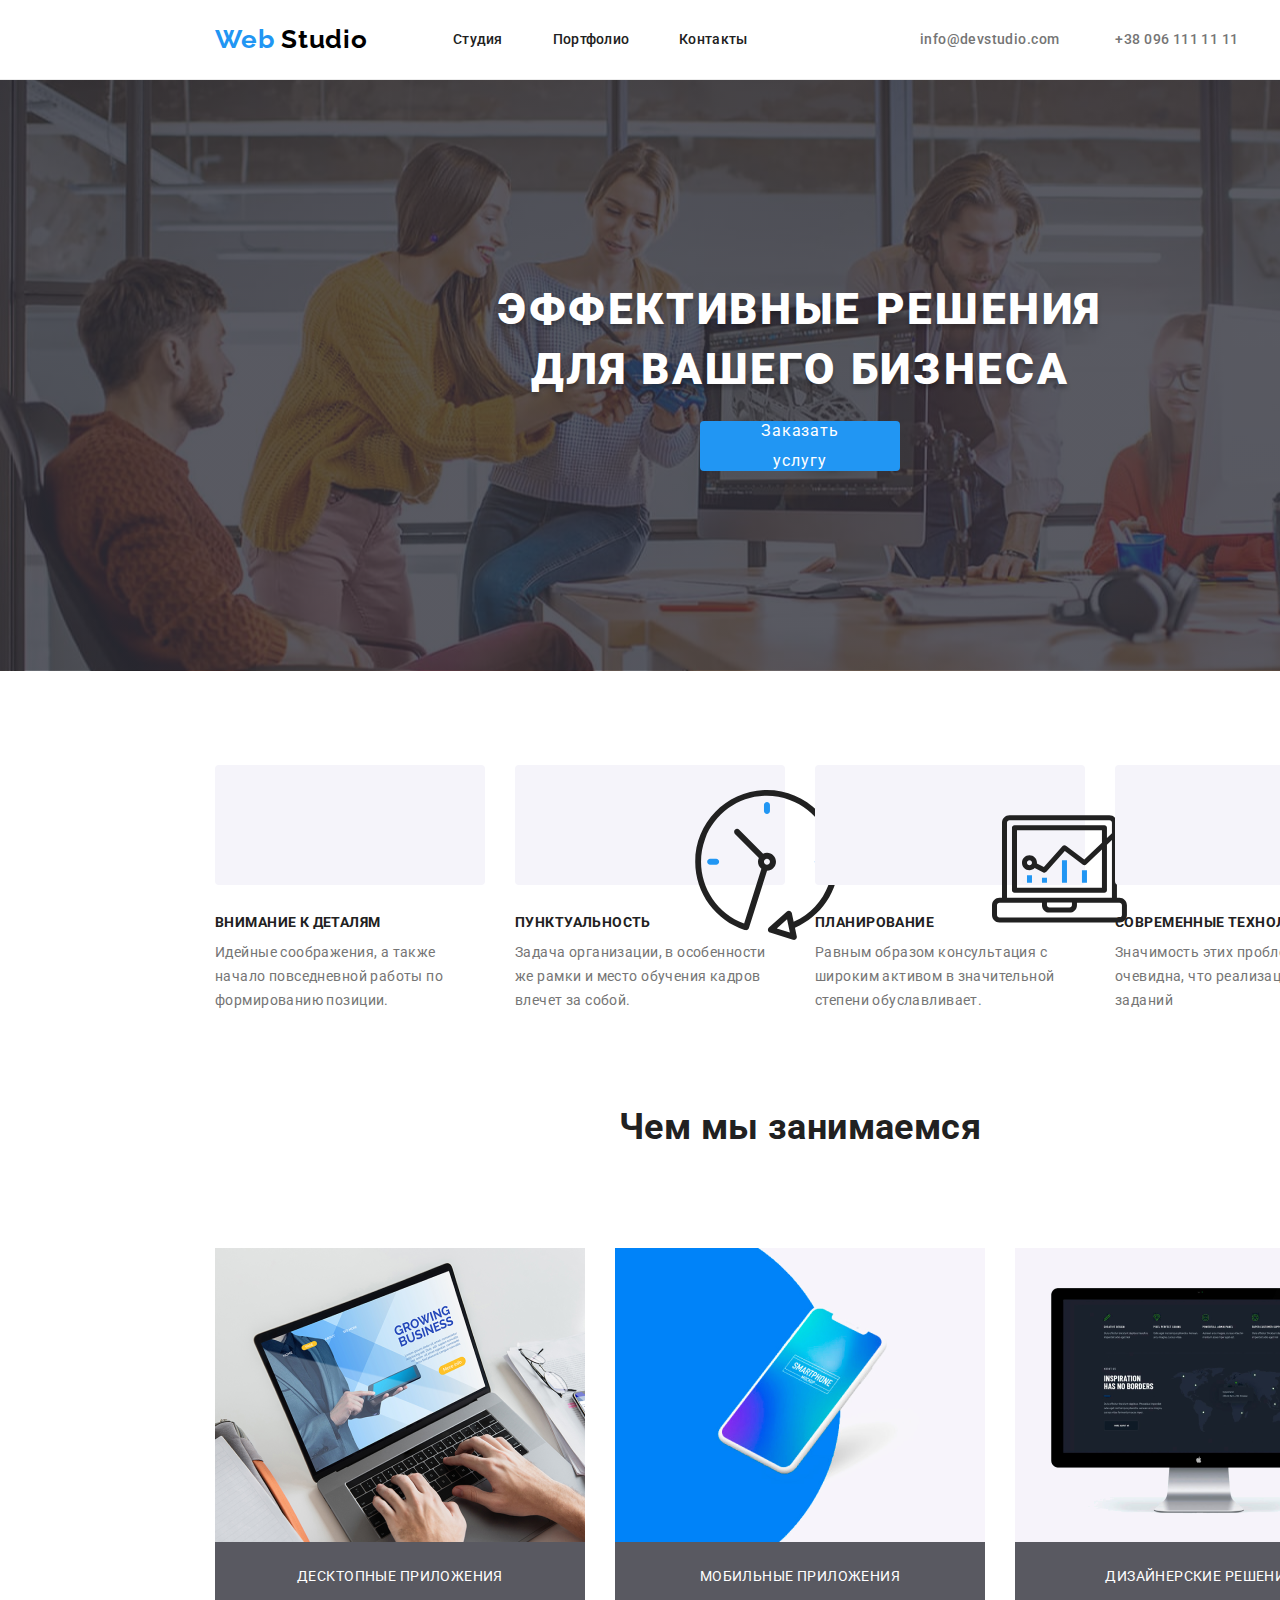
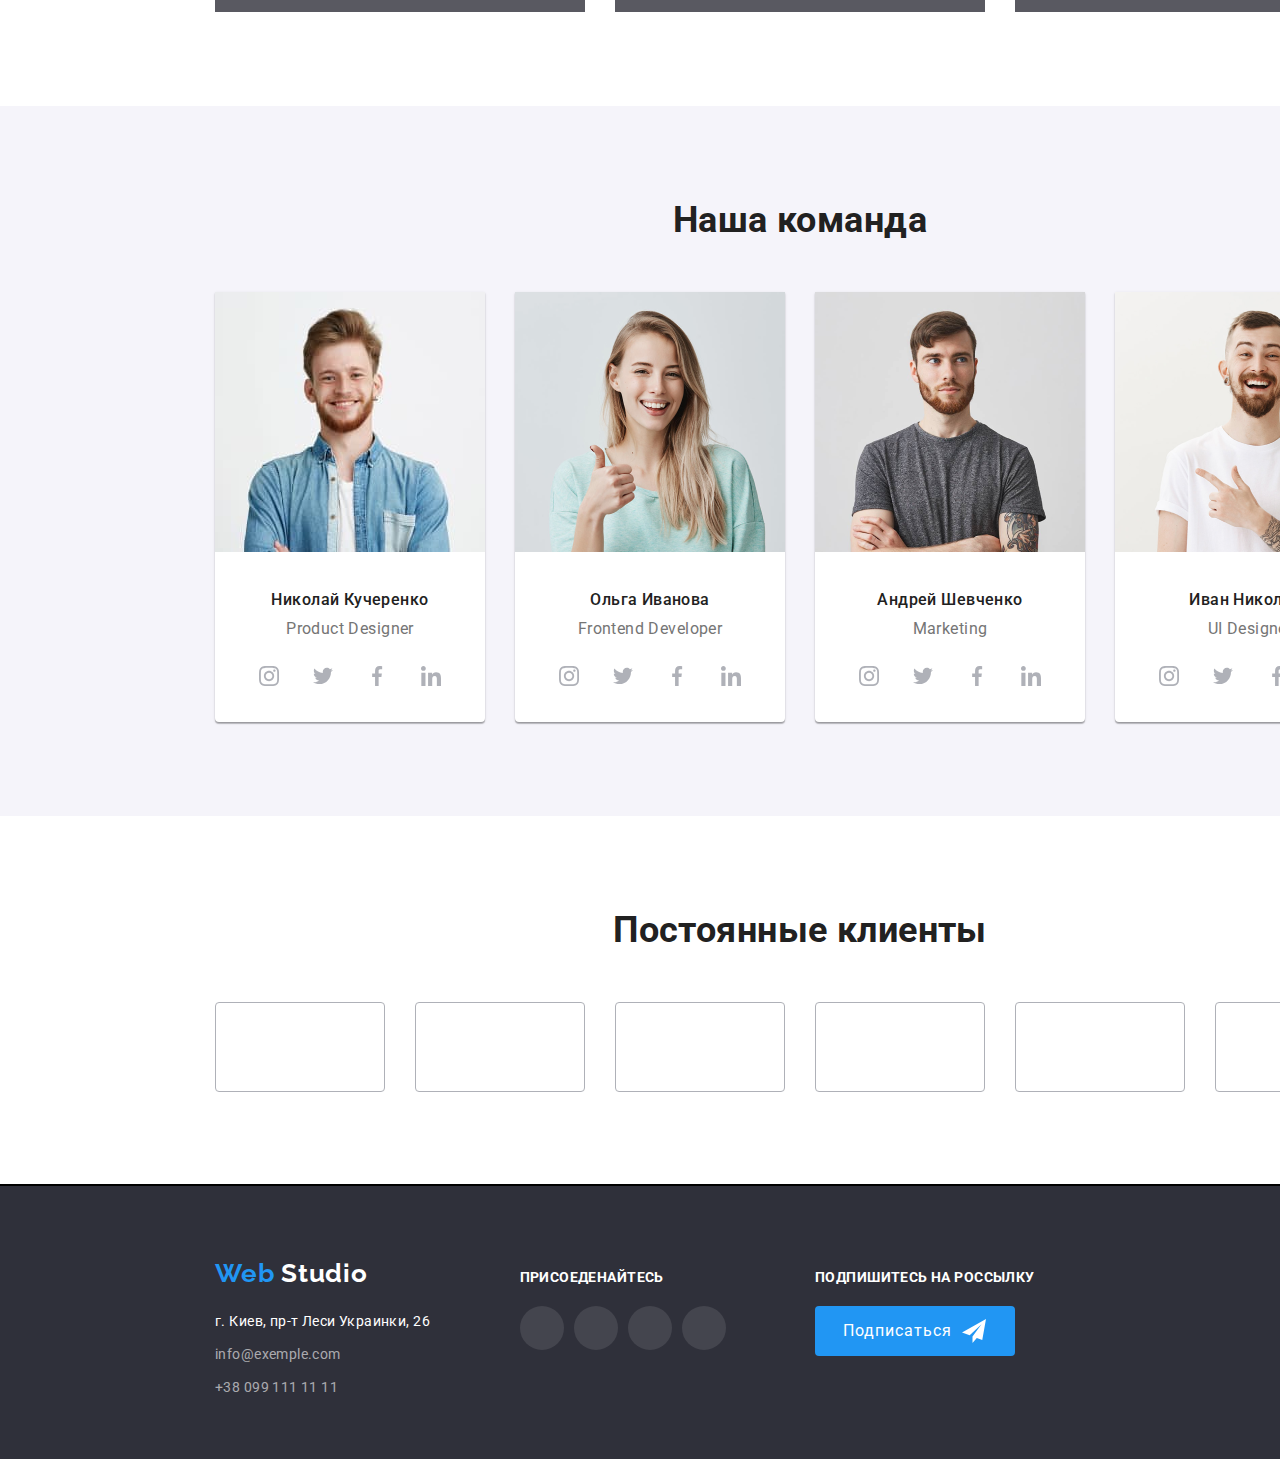
==== commit d1312c8a: "добавляет осталные иконки через спрайт" ====
--- a/index.html
+++ b/index.html
@@ -15,33 +15,34 @@
     <header  class="conteiner page-header">
         <nav class=" navigation">
             <a href="./index.html" class="logo"><span class="web">Web</span> Studio</a>
+            
             <ul class="site-nav list">  
                 <li class="link-item">
-                    <a href="./index.html" class="curent-link">Студия</a>
+                    <a href="./index.html" class="curent link">Студия</a>
                 </li>
                 <li class="link-item">
-                    <a href="./portfolio.html">Портфолио</a>
+                    <a href="./portfolio.html" class="link">Портфолио</a>
                 </li>
                 <li class="link-item">
-                    <a href="">Контакты</a>
+                    <a href="" class="link">Контакты</a>
                 </li>      
             </ul>
         </nav>
 
         <ul class="site-auth list">  
             <li class="link-item">
-                <a href="mailto:info@devstudio.com" class="contact-link">info@devstudio.com
+                <a href="mailto:info@devstudio.com" class="contact-link">
                     <svg class="header-svg">
-                        <use href="./images/svg/sprite.svg#letter"></use>
+                        <use href="./images/svg/sprite-symbols.svg#letter"></use>
                     </svg>
-                </a>
+                info@devstudio.com </a>
             </li>
             <li class="link-item">
-                <a href="tel:+380961111111" class="contact-link">+38 096 111 11 11
+                <a href="tel:+380961111111" class="contact-link">
                     <svg class="header-svg">
-                        <use href="./images/svg/sprite.svg#smartphone"></use>
+                        <use href="./images/svg/sprite-symbols.svg#smartphone"></use>
                     </svg>
-                </a>
+               +38 096 111 11 11 </a>
             </li>
         </ul>
     </header>
@@ -63,7 +64,7 @@
                     <li class="features-box">
                         <div class="icon-features">
                             <svg class="icon" min-width="65" min-height="67">
-                                <use href="./images/svg/sprite.svg#icon-antena"> </use>
+                                <use href="./images/svg/sprite-symbols.svg#icon-antena"> </use>
                             </svg>
                         </div>
                         <!-- <img src="./images/svg/antena.svg" alt="антена"> -->
@@ -147,7 +148,7 @@
                             <li class="social-link">
                                 <a href="" class="icon-link">
                                     <svg class="icon-svg">
-                                        <use href="./images/symbol-defs.svg#twitter"> </use>
+                                        <use href="./images/sprite-symbols.svg#twitter"> </use>
                                     </svg>
                                 </a>
                                 <!-- <img src="./images/social-links/twitter.svg" alt="ссылка на твитер"> -->
@@ -155,7 +156,7 @@
                             <li class="social-link">
                                 <a href="" class="icon-link">
                                     <svg class="icon-svg">
-                                        <use href="./images/symbol-defs.svg#facebook"></use>
+                                        <use href="./images/sprite-symbols.svg#facebook"></use>
                                     </svg>
                                 </a>
                                 <!-- <img src="./images/social-links/facebook.svg" alt="ссылка на фейсбук"> -->
@@ -163,7 +164,7 @@
                             <li class="social-link">    
                                 <a href="" class="icon-link">
                                     <svg class="icon-svg">
-                                        <use href="./images/symbol-defs.svg#linkedin"></use>
+                                        <use href="./images/sprite-symbols.svg#linkedin"></use>
                                     </svg>
                                 </a>
                                 <!-- <img src="./images/social-links/linkedin.svg" alt="ссылка на линкедин">  -->
@@ -187,7 +188,7 @@
                             <li class="social-link">
                                 <a href="" class="icon-link">
                                     <svg class="icon-svg">
-                                        <use href="./images/symbol-defs.svg#twitter"> </use>
+                                        <use href="./images/sprite-symbols.svg#twitter"> </use>
                                     </svg>
                                 </a>
                                 <!-- <img src="./images/social-links/twitter.svg" alt="ссылка на твитер"> -->
@@ -195,7 +196,7 @@
                             <li class="social-link">
                                 <a href="" class="icon-link">
                                     <svg class="icon-svg">
-                                        <use href="./images/symbol-defs.svg#facebook"></use>
+                                        <use href="./images/sprite-symbols.svg#facebook"></use>
                                     </svg>
                                 </a>
                                 <!-- <img src="./images/social-links/facebook.svg" alt="ссылка на фейсбук"> -->
@@ -203,7 +204,7 @@
                             <li class="social-link">    
                                 <a href="" class="icon-link">
                                     <svg class="icon-svg">
-                                        <use href="./images/symbol-defs.svg#linkedin"></use>
+                                        <use href="./images/sprite-symbols.svg#linkedin"></use>
                                     </svg>
                                 </a>
                                 <!-- <img src="./images/social-links/linkedin.svg" alt="ссылка на линкедин">  -->
@@ -227,7 +228,7 @@
                             <li class="social-link">
                                 <a href="" class="icon-link">
                                     <svg class="icon-svg">
-                                        <use href="./images/symbol-defs.svg#twitter"> </use>
+                                        <use href="./images/sprite-symbols.svg#twitter"> </use>
                                     </svg>
                                 </a>
                                 <!-- <img src="./images/social-links/twitter.svg" alt="ссылка на твитер"> -->
@@ -235,7 +236,7 @@
                             <li class="social-link">
                                 <a href="" class="icon-link">
                                     <svg class="icon-svg">
-                                        <use href="./images/symbol-defs.svg#facebook"></use>
+                                        <use href="./images/sprite-symbols.svg#facebook"></use>
                                     </svg>
                                 </a>
                                 <!-- <img src="./images/social-links/facebook.svg" alt="ссылка на фейсбук"> -->
@@ -243,7 +244,7 @@
                             <li class="social-link">    
                                 <a href="" class="icon-link">
                                     <svg class="icon-svg">
-                                        <use href="./images/symbol-defs.svg#linkedin"></use>
+                                        <use href="./images/sprite-symbols.svg#linkedin"></use>
                                     </svg>
                                 </a>
                                 <!-- <img src="./images/social-links/linkedin.svg" alt="ссылка на линкедин">  -->
@@ -267,7 +268,7 @@
                             <li class="social-link">
                                 <a href="" class="icon-link">
                                     <svg class="icon-svg">
-                                        <use href="./images/symbol-defs.svg#twitter"> </use>
+                                        <use href="./images/sprite-symbols.svg#twitter"> </use>
                                     </svg>
                                 </a>
                                 <!-- <img src="./images/social-links/twitter.svg" alt="ссылка на твитер"> -->
@@ -275,7 +276,7 @@
                             <li class="social-link">
                                 <a href="" class="icon-link">
                                     <svg class="icon-svg">
-                                        <use href="./images/symbol-defs.svg#facebook"></use>
+                                        <use href="./images/sprite-symbols.svg#facebook"></use>
                                     </svg>
                                 </a>
                                 <!-- <img src="./images/social-links/facebook.svg" alt="ссылка на фейсбук"> -->
@@ -283,7 +284,7 @@
                             <li class="social-link">    
                                 <a href="" class="icon-link">
                                     <svg class="icon-svg">
-                                        <use href="./images/symbol-defs.svg#linkedin"></use>
+                                        <use href="./images/sprite-symbols.svg#linkedin"></use>
                                     </svg>
                                 </a>
                                 <!-- <img src="./images/social-links/linkedin.svg" alt="ссылка на линкедин">  -->
@@ -300,28 +301,52 @@
                 <h2 class="section-title">Постоянные клиенты</h2>
                 <ul class="list clients-list-box">
                     <li class="clients-list">
-                        <a href=""></a>
-                        <img src="./images/clients/Client1.svg" alt="Логотип компании 1">
-                    </li>
-                    <li class="clients-list">
-                        <a href=""></a>
-                        <img src="./images/clients/Client2.svg" alt="Логотип компании 2">
-                    </li>
-                    <li class="clients-list">
-                        <a href=""></a>
-                        <img src="./images/clients/Client3.svg" alt="Логотип компании 3">
-                    </li>
-                    <li class="clients-list">
-                        <a href=""></a>
-                        <img src="./images/clients/Client4.svg" alt="Логотип компании 4">
-                    </li>
-                    <li class="clients-list">
-                        <a href=""></a>
-                        <img src="./images/clients/Client5.svg" alt="Логотип компании 5">
-                    </li>
-                    <li class="clients-list">
-                        <a href=""></a>
-                        <img src="./images/clients/Client6.svg" alt="Логотип компании 6">
+                        <a href="" class="icon-client-link">
+                            <svg class="client-svg" width="45" height="50">
+                                <use href="./images/symbol-defs.svg#logo1"></use>
+                            </svg>
+                        </a>
+                        <!-- <img src="./images/clients/Client1.svg" alt="Логотип компании 1"> -->
+                    </li>
+                    <li class="clients-list">
+                        <a href="" class="icon-client-link">
+                            <svg class="client-svg" width="40" height="52">
+                                <use href="./images/symbol-defs.svg#logo2"></use>
+                            </svg>
+                        </a>
+                        <!-- <img src="./images/clients/Client2.svg" alt="Логотип компании 2"> -->
+                    </li>
+                    <li class="clients-list">
+                        <a href="" class="icon-client-link">
+                            <svg class="client-svg" width="41" height="42">
+                                <use href="./images/symbol-defs.svg#logo3"></use>
+                            </svg>
+                        </a>
+                        <!-- <img src="./images/clients/Client3.svg" alt="Логотип компании 3"> -->
+                    </li>
+                    <li class="clients-list">
+                        <a href="" class="icon-client-link">
+                            <svg class="client-svg" width="80" height="42">
+                                <use href="./images/symbol-defs.svg#logo4"></use>
+                            </svg>
+                        </a>
+                        <!-- <img src="./images/clients/Client4.svg" alt="Логотип компании 4"> -->
+                    </li>
+                    <li class="clients-list">
+                        <a href="" class="icon-client-link">
+                            <svg class="client-svg" width="60" height="47">
+                                <use href="./images/symbol-defs.svg#logo5"></use>
+                            </svg>
+                        </a>
+                        <!-- <img src="./images/clients/Client5.svg" alt="Логотип компании 5"> -->
+                    </li>
+                    <li class="clients-list">
+                        <a href="" class="icon-client-link">
+                            <svg class="client-svg" width="88" height="45">
+                                <use href="./images/symbol-defs.svg#logo6"></use>
+                            </svg>
+                        </a>
+                        <!-- <img src="./images/clients/Client6.svg" alt="Логотип компании 6"> -->
                     </li>
                 </ul>
             </div>
--- a/css/styles.css
+++ b/css/styles.css
@@ -1,8 +1,8 @@
-.navigation,
+/* .navigation,
 .site-nav,
 .site-auth {
    outline: 1px solid black; 
-}
+} */
 
 
 :root {
@@ -86,62 +86,58 @@
     margin-right: auto;
 }
 
-.navigation {
-    display: flex;
+.page-header {
+    display: flex;
+    height: 80px;
+    border-bottom: 1px solid #ECECEC;
+}
+
+.navigation, 
+.site-nav,
+.site-auth {
+    display: flex;
+    align-items: center;
     margin-right: auto; 
-}
-
-.page-header {
-    display: flex;
-    height: 80px;
-    /* padding-top: 25px;
-    padding-bottom: 25px; */
-    border-bottom: 1px solid #ECECEC;
 }
 
 .navigation .logo {
     width: 153px;
+    padding-top: 25px;
+    padding-bottom: 25px;
     margin-right: 85px;
-    padding-top: 24px;
-    padding-bottom: 25px;
-}
-
-.site-nav a,
-.site-auth a {
+}
+
+.link-item > .contact-link,
+.link-item > .link {
+    /* margin-left: auto; */
+    padding-top: 32px;
+    padding-bottom: 32px;
     font-weight: 500;
     font-size: 14px;
     line-height: 1.14;
-    color: var(--primary-text-color);
     text-decoration: none;
-}
-
-.site-nav {
-    display: flex;
-    padding-top: 32px;
-}
-
-.site-auth {
-    display: flex;
-    align-items: center;
+    color: var(--primary-text-color);
 }
 
 .site-nav .link-item:not(:first-child) { 
     margin-left: 50px;
 }
 
+.site-auth .contact-link {
+    display: flex;
+    align-items: center;
+    color: var(--text-color);
+    max-height: 80px;
+}
+
 .site-auth .link-item:not(:first-child) { 
     margin-left: 30px;
-}
-
-.contact-link {
-    display: inline-block;
-    max-height: 153px;
 }
 
 .header-svg {
     margin-right: 10px;
     width: 16px;
-    height: 11px;
+    height: 11.2px;
 }
 
 .site-nav a:hover,
@@ -382,12 +378,14 @@
     background-color: var(--accent-color);
 }
 
-
 .icon-svg {
     width: 20px;
     height: 20px;
 }
 
+.icon-svg:hover {
+    fill: var(--accent-color);
+}
 .icon-link:hover,
 .icon-link:focus {
     color: var(--accent-color);
@@ -404,7 +402,24 @@
     margin-right: 30px;
 }
 
-
+.icon-client-link {
+    display: flex;
+    justify-content: center;
+    align-items: center;
+    width: 170px;
+    height: 90px;
+    border: 1px solid #afb1b8;
+    border-radius: 4px;
+    /* color: ; */
+}
+
+.icon-client-link:hover {
+    color: var(--accent-color);
+}
+
+.client-svg:hover {
+    fill: var(--accent-color);
+}
 /* FOOTER */
 
 footer {
